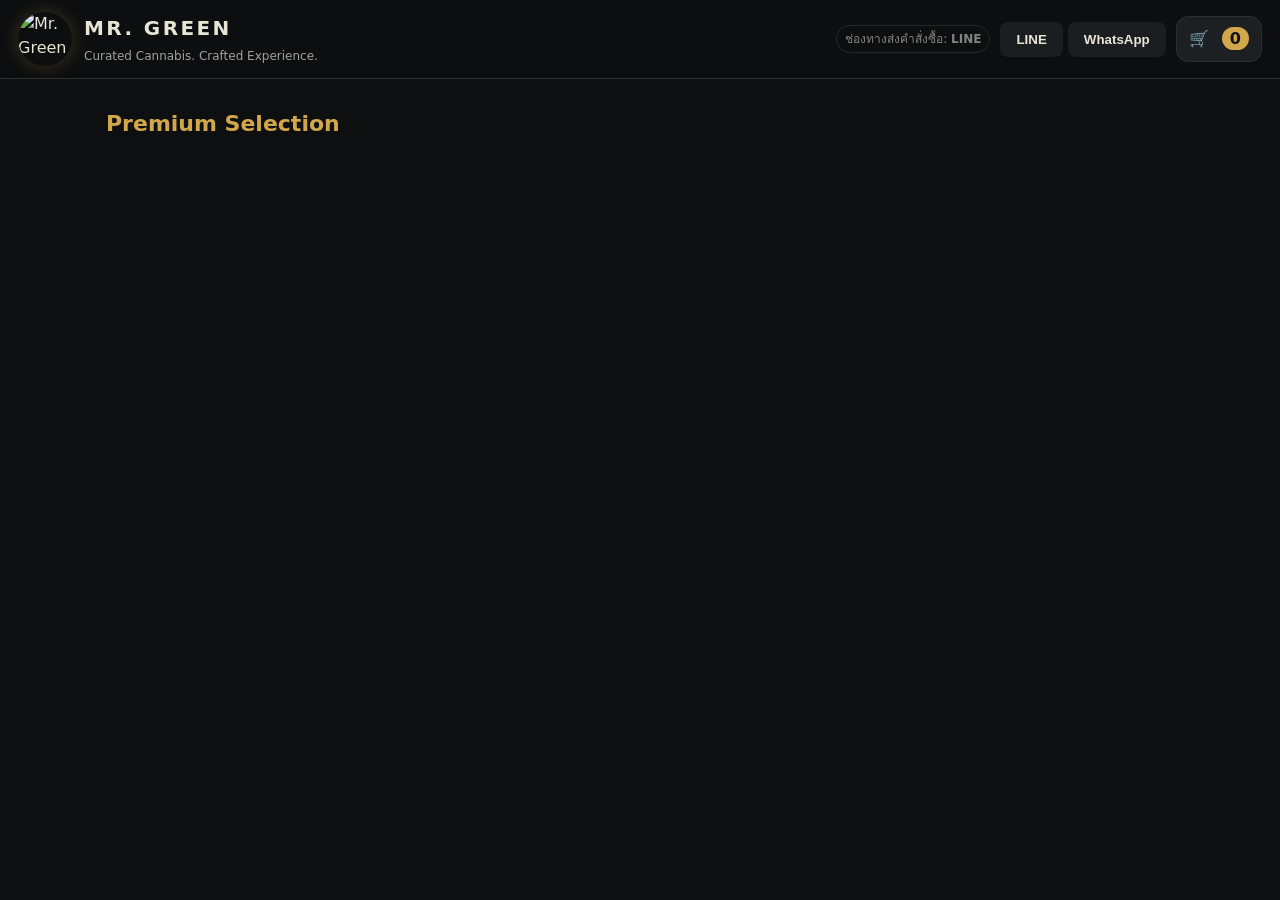
==== index.html @ 4ff122ab "Update index.html" ====
<!doctype html>
<html lang="th">
<head>
  <meta charset="utf-8" />
  <meta name="viewport" content="width=device-width,initial-scale=1" />
  <title>MR. GREEN — Curated Cannabis. Crafted Experience.</title>
  <meta name="theme-color" content="#0e0f10" />
  <link rel="icon" href="assets/logo/logo.png" />
  <link rel="stylesheet" href="style.css" />
</head>
<body>
  <!-- Header -->
  <header class="site-header">
    <div class="brand">
      <img src="assets/logo/logo.png" alt="Mr. Green Logo" class="logo" />
      <div class="brand-text">
        <h1 class="brand-name">MR. GREEN</h1>
        <p class="tagline">Curated Cannabis. Crafted Experience.</p>
      </div>
    </div>

    <div class="header-actions">
      <span id="channelHint" class="hint">ช่องทางส่งคำสั่งซื้อ: <strong id="channelLabel">LINE</strong></span>
      <div class="split">
        <button class="btn" id="chooseLineBtn" aria-label="Send via LINE">LINE</button>
        <button class="btn ghost" id="chooseWhatsAppBtn" aria-label="Send via WhatsApp">WhatsApp</button>
      </div>

      <button id="cartBtn" class="cart-btn" aria-label="Open cart" onclick="toggleCart(true)">
        🛒 <span id="cartCount" class="badge">0</span>
      </button>
    </div>
  </header>

  <!-- Catalog -->
  <main class="container">
    <h2 class="section-title">Premium Selection</h2>
    <div id="productGrid" class="grid"></div>
  </main>

  <!-- Cart Drawer -->
  <aside id="cartDrawer" class="drawer" aria-hidden="true">
    <div class="drawer-head">
      <h3>ตะกร้าสินค้า</h3>
      <button id="closeDrawer" class="icon-btn" aria-label="Close" onclick="toggleCart(false)">✕</button>
    </div>

    <div id="cartItems" class="drawer-body"></div>

    <div class="drawer-foot">
      <div class="total">
        <span>รวมทั้งหมด</span>
        <strong id="cartTotal">฿0</strong>
      </div>
      <div class="split">
        <button class="btn ghost" onclick="clearCart()">ล้างตะกร้า</button>
        <button class="btn primary" id="checkoutBtn" disabled onclick="checkout()">ส่งคำสั่งซื้อ</button>
      </div>
      <p class="note">* ระบบสาธิต — จะส่งรายการไปที่แชทของคุณ (ไม่มีการชำระเงินจริง)</p>
    </div>
  </aside>

  <!-- Lightbox (ดูรูปใหญ่) -->
  <div id="lightbox" class="lightbox" aria-hidden="true">
    <div class="lightbox-backdrop" onclick="closeLightbox()"></div>
    <img id="lightboxImg" alt="Preview" />
    <button class="lightbox-close" onclick="closeLightbox()" aria-label="Close">✕</button>
  </div>

  <!-- Toast -->
  <div id="toast" class="toast" role="status" aria-live="polite"></div>

  <script src="main.js"></script>
</body>
</html>
---- style.css ----
:root{
  --bg:#0e0f10; --card:#151718; --ink:#e8e5d5;
  --muted:#a2a39b; --brand:#d2a64a; --accent:#28a46a;
  --danger:#ff5a5a; --ring:#2b2f33;
}
*{box-sizing:border-box}
html,body{margin:0;background:var(--bg);color:var(--ink);font:16px/1.5 system-ui,Segoe UI,Roboto,Arial}
img{display:block;max-width:100%}

/* Header */
.site-header{
  position:sticky;top:0;z-index:20;
  display:flex;justify-content:space-between;align-items:center;
  padding:12px 18px;border-bottom:1px solid var(--ring);
  background:rgba(14,15,16,.85);backdrop-filter: blur(6px);
}
.brand{display:flex;gap:12px;align-items:center}
.logo{width:54px;height:54px;border-radius:50%;object-fit:cover;box-shadow:0 0 18px rgba(210,166,74,.25)}
.brand-text h1{margin:0;font-size:20px;letter-spacing:.12em}
.tagline{margin:4px 0 0;color:var(--muted);font-size:12px}
.header-actions{display:flex;gap:10px;align-items:center}
.cart-btn{all:unset;cursor:pointer;background:#1d2022;border:1px solid var(--ring);padding:10px 12px;border-radius:12px}
.badge{background:var(--brand);color:#141414;font-weight:700;padding:2px 8px;border-radius:999px;margin-left:8px}
.hint{color:var(--muted);font-size:12px;border:1px solid var(--ring);padding:4px 8px;border-radius:999px}
.btn{cursor:pointer;border:1px solid var(--ring);background:#1b1e20;color:var(--ink);padding:8px 12px;border-radius:10px}

/* Layout */
.container{max-width:1100px;margin:28px auto;padding:0 16px}
.section-title{font-size:22px;margin:0 0 14px;color:var(--brand)}

/* Product Grid */
.grid{display:grid;gap:16px;grid-template-columns:repeat(auto-fit,minmax(240px,1fr))}
.card{background:var(--card);border:1px solid var(--ring);border-radius:16px;overflow:hidden;display:flex;flex-direction:column;box-shadow:0 10px 28px rgba(0,0,0,.25);transition:.2s ease}
.card:hover{transform:translateY(-2px);box-shadow:0 14px 34px rgba(0,0,0,.35)}
.card img{aspect-ratio:4/3;object-fit:cover;cursor:zoom-in}
.card-body{padding:14px;display:grid;gap:10px}
.title{display:flex;justify-content:space-between;gap:10px;align-items:flex-start}
.title h3{margin:0;font-size:16px}
.pill{font-size:12px;padding:3px 8px;border-radius:999px;border:1px solid var(--ring);color:var(--muted)}
.meta{display:flex;gap:8px;color:var(--muted);font-size:13px}
.price-stock{display:flex;justify-content:space-between;align-items:center}
.price{font-weight:800;color:var(--brand)}
.stock{font-size:13px;color:var(--muted)}
.controls{display:flex;gap:8px}
.qty{width:64px;padding:8px;border-radius:10px;border:1px solid var(--ring);background:#121314;color:var(--ink)}
.btn.primary{background:var(--accent);border-color:#1a7c51;color:#07150f;font-weight:800}
.btn:disabled{opacity:.45;cursor:not-allowed}

/* Drawer / Cart */
.drawer{
  position:fixed;inset:0 0 0 auto;width:min(420px,90vw);
  background:#101214;border-left:1px solid var(--ring);
  transform:translateX(100%);transition:.25s ease;display:flex;flex-direction:column;z-index:40
}
.drawer.open{transform:none}
.drawer-head{display:flex;justify-content:space-between;align-items:center;padding:12px 14px;border-bottom:1px solid var(--ring)}
.icon-btn{all:unset;cursor:pointer;font-size:18px;padding:6px 10px;border-radius:8px;background:#1b1f22}
.drawer-body{padding:10px 12px;flex:1;overflow:auto;display:grid;gap:10px}
.cart-row{display:grid;grid-template-columns:64px 1fr auto;gap:10px;align-items:center;border:1px solid var(--ring);border-radius:12px;background:#141618;padding:8px}
.cart-row img{width:64px;height:64px;object-fit:cover;border-radius:10px}
.drawer-foot{border-top:1px solid var(--ring);padding:12px;display:grid;gap:10px}
.total{display:flex;justify-content:space-between;align-items:center}
.primary{padding:12px;border-radius:12px;background:var(--brand);color:#141414;font-weight:800;border:0}
.note{margin:0;color:var(--muted);font-size:12px;text-align:center}

/* Lightbox */
.lightbox{position:fixed;inset:0;display:none;align-items:center;justify-content:center;z-index:60}
.lightbox.show{display:flex}
.lightbox-backdrop{position:absolute;inset:0;background:rgba(0,0,0,.6)}
#lightboxImg{position:relative;max-width:92vw;max-height:88vh;border:1px solid var(--ring);border-radius:12px;box-shadow:0 20px 60px rgba(0,0,0,.55)}
.lightbox-close{position:absolute;top:16px;right:16px;all:unset;cursor:pointer;background:#1b1f22;border:1px solid var(--ring);color:var(--ink);padding:8px 10px;border-radius:10px}

/* Success Modal */
.modal{position:fixed;inset:0;display:none;align-items:center;justify-content:center;background:rgba(0,0,0,.55);z-index:70}
.modal.show{display:flex}
.modal-card{background:#121416;border:1px solid var(--ring);border-radius:16px;padding:20px;max-width:420px;width:92vw;text-align:center}
.modal-card h3{margin:0 0 6px;color:#e8dc9c}
.modal-card p{color:#c2b678;margin:0 0 14px}

/* Toast */
.toast{
  pointer-events:none;position:fixed;left:50%;bottom:22px;transform:translateX(-50%) translateY(20px);
  background:#111;border:1px solid var(--ring);color:var(--ink);padding:10px 14px;border-radius:10px;
  opacity:0;transition:.25s ease;z-index:80
}
.toast.show{opacity:1;transform:translateX(-50%) translateY(0)}

/* Small screens */
@media (max-width:480px){
  .brand-text h1{font-size:18px}
  .section-title{font-size:20px}
}
.checkout-actions { margin-top: 16px; display: flex; gap: 12px; align-items: center; flex-wrap: wrap; }
.btn { padding: 10px 16px; border-radius: 8px; border: 0; cursor: pointer; font-weight: 600; }
.btn.wa { background:#25D366; color:#0b3a24; }
.btn.line{ background:#06C755; color:#063a1c; }
.btn:hover{ filter: brightness(0.95); }
.hint { font-size: 12px; opacity:.8; }
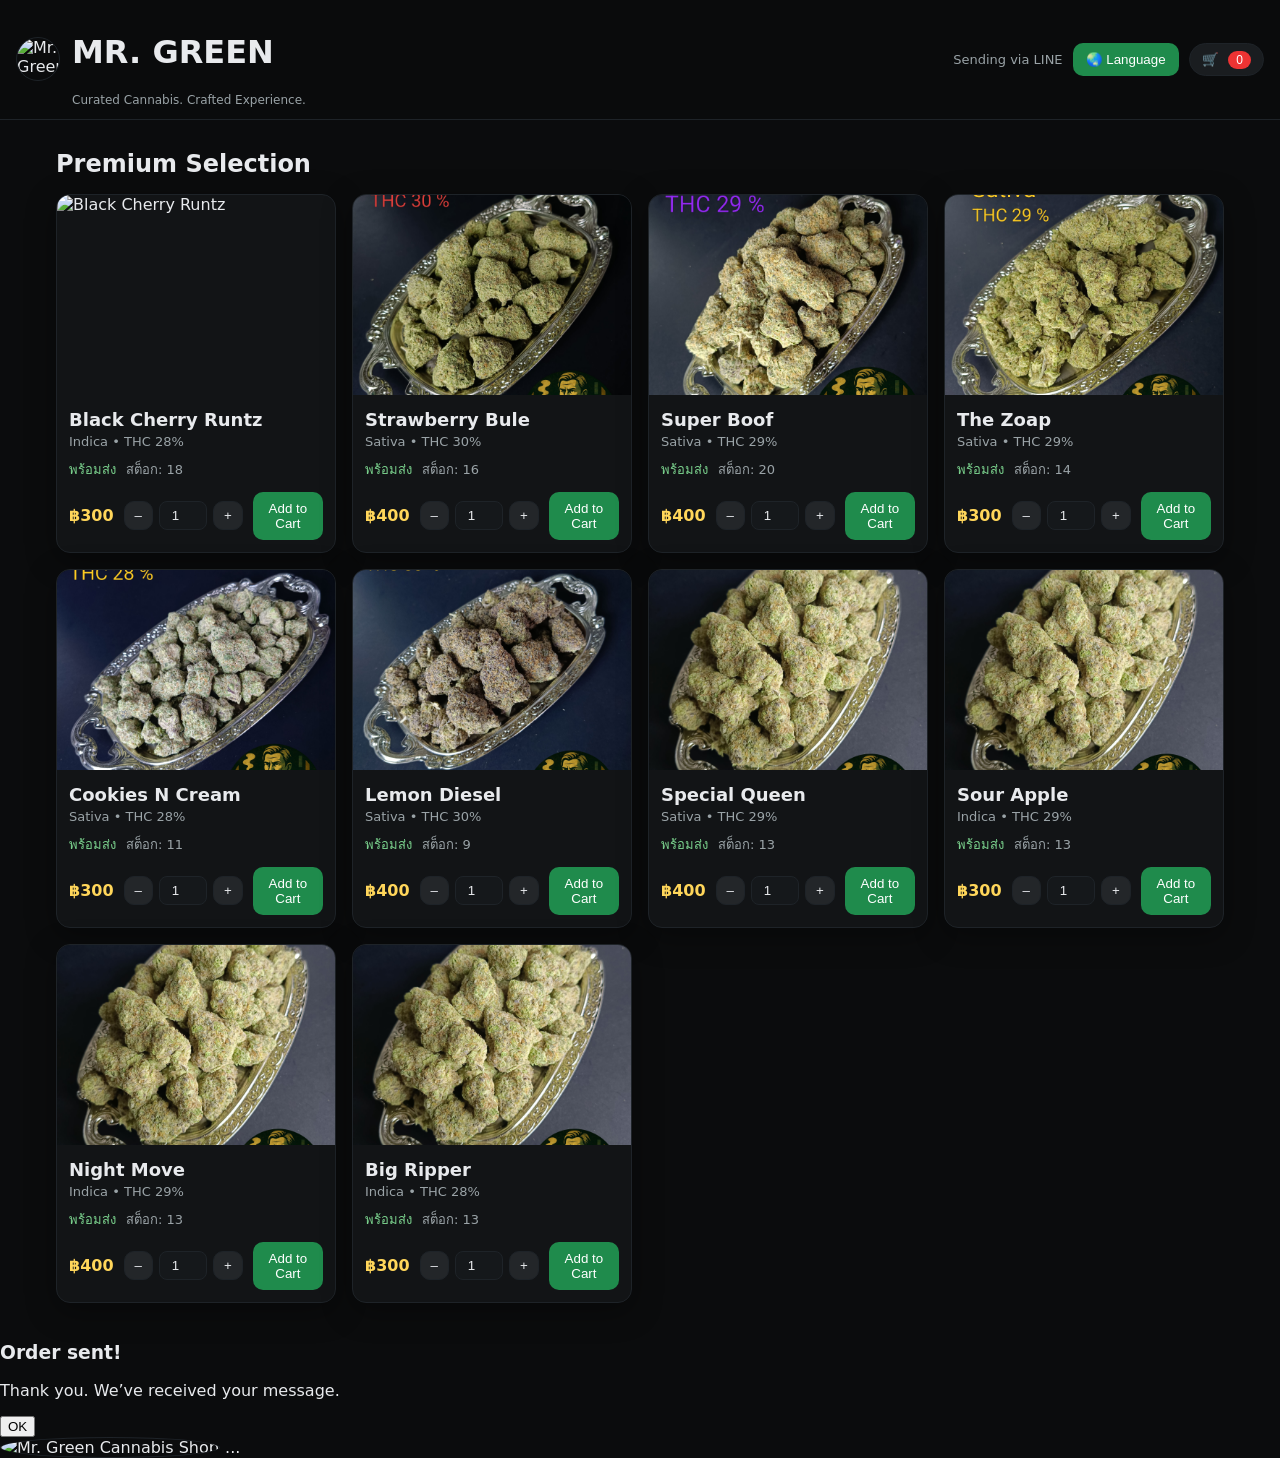
==== commit 4b30f00a: "Update index.html" ====
--- a/index.html
+++ b/index.html
@@ -1,32 +1,27 @@
 <!doctype html>
-<html lang="th">
+<html lang="en">
 <head>
   <meta charset="utf-8" />
-  <meta name="viewport" content="width=device-width,initial-scale=1" />
+  <meta name="viewport" content="width=device-width, initial-scale=1" />
   <title>MR. GREEN — Curated Cannabis. Crafted Experience.</title>
   <meta name="theme-color" content="#0e0f10" />
-  <link rel="icon" href="assets/logo/logo.png" />
   <link rel="stylesheet" href="style.css" />
 </head>
 <body>
   <!-- Header -->
   <header class="site-header">
     <div class="brand">
-      <img src="assets/logo/logo.png" alt="Mr. Green Logo" class="logo" />
+      <img src="assets/logo.png" alt="Mr. Green Logo" class="logo" />
       <div class="brand-text">
-        <h1 class="brand-name">MR. GREEN</h1>
+        <h1>MR. GREEN</h1>
         <p class="tagline">Curated Cannabis. Crafted Experience.</p>
       </div>
     </div>
 
     <div class="header-actions">
-      <span id="channelHint" class="hint">ช่องทางส่งคำสั่งซื้อ: <strong id="channelLabel">LINE</strong></span>
-      <div class="split">
-        <button class="btn" id="chooseLineBtn" aria-label="Send via LINE">LINE</button>
-        <button class="btn ghost" id="chooseWhatsAppBtn" aria-label="Send via WhatsApp">WhatsApp</button>
-      </div>
-
-      <button id="cartBtn" class="cart-btn" aria-label="Open cart" onclick="toggleCart(true)">
+      <span id="channelHint" class="hint">Sending via LINE</span>
+      <button class="btn" id="langBtn" onclick="toggleLang()">🌏 Language</button>
+      <button id="cartBtn" class="cart-btn" aria-label="Open cart">
         🛒 <span id="cartCount" class="badge">0</span>
       </button>
     </div>
@@ -41,30 +36,34 @@
   <!-- Cart Drawer -->
   <aside id="cartDrawer" class="drawer" aria-hidden="true">
     <div class="drawer-head">
-      <h3>ตะกร้าสินค้า</h3>
-      <button id="closeDrawer" class="icon-btn" aria-label="Close" onclick="toggleCart(false)">✕</button>
+      <h3>Cart</h3>
+      <button id="closeDrawer" class="icon-btn" aria-label="Close">✕</button>
     </div>
-
     <div id="cartItems" class="drawer-body"></div>
-
     <div class="drawer-foot">
       <div class="total">
-        <span>รวมทั้งหมด</span>
+        <span>Total</span>
         <strong id="cartTotal">฿0</strong>
       </div>
-      <div class="split">
-        <button class="btn ghost" onclick="clearCart()">ล้างตะกร้า</button>
-        <button class="btn primary" id="checkoutBtn" disabled onclick="checkout()">ส่งคำสั่งซื้อ</button>
-      </div>
-      <p class="note">* ระบบสาธิต — จะส่งรายการไปที่แชทของคุณ (ไม่มีการชำระเงินจริง)</p>
+      <button class="primary" id="checkoutBtn" disabled>Checkout (Demo)</button>
+      <p class="note">* Demo only — no real payment is processed.</p>
     </div>
   </aside>
 
-  <!-- Lightbox (ดูรูปใหญ่) -->
+  <!-- Lightbox (image zoom) -->
   <div id="lightbox" class="lightbox" aria-hidden="true">
     <div class="lightbox-backdrop" onclick="closeLightbox()"></div>
     <img id="lightboxImg" alt="Preview" />
     <button class="lightbox-close" onclick="closeLightbox()" aria-label="Close">✕</button>
+  </div>
+
+  <!-- Success Modal -->
+  <div id="successModal" class="modal" aria-hidden="true">
+    <div class="modal-card">
+      <h3 id="successTitle">Order sent!</h3>
+      <p id="successBody">Thank you. We’ve received your message.</p>
+      <button class="primary" onclick="closeSuccess()">OK</button>
+    </div>
   </div>
 
   <!-- Toast -->
@@ -73,3 +72,12 @@
   <script src="main.js"></script>
 </body>
 </html>
+<link rel="icon" href="assets/logo/favicon.png">
+<header class="topbar">
+  <img src="assets/logo/logo.png" alt="Mr. Green Cannabis Shop" class="logo">
+  ...
+</header>
+
+<main id="catalog" class="grid"></main>
+
+<script src="main.js"></script>
--- a/style.css
+++ b/style.css
@@ -1,98 +1,115 @@
 :root{
-  --bg:#0e0f10; --card:#151718; --ink:#e8e5d5;
-  --muted:#a2a39b; --brand:#d2a64a; --accent:#28a46a;
-  --danger:#ff5a5a; --ring:#2b2f33;
+  --bg:#0b0c0d;
+  --panel:#121416;
+  --line:#1e2328;
+  --text:#e8eaed;
+  --muted:#9aa3a7;
+  --brand:#1f8b4c;
+  --brand-ghost:#28353a;
+  --accent:#ffd65a;
+  --danger:#e05656;
+  --radius:14px;
+  --shadow:0 8px 30px rgba(0,0,0,.35);
 }
+
 *{box-sizing:border-box}
-html,body{margin:0;background:var(--bg);color:var(--ink);font:16px/1.5 system-ui,Segoe UI,Roboto,Arial}
-img{display:block;max-width:100%}
+html,body{height:100%}
+body{
+  margin:0;
+  font-family:system-ui,-apple-system,Segoe UI,Roboto,Inter,Arial,sans-serif;
+  color:var(--text);
+  background:var(--bg);
+}
 
 /* Header */
 .site-header{
-  position:sticky;top:0;z-index:20;
-  display:flex;justify-content:space-between;align-items:center;
-  padding:12px 18px;border-bottom:1px solid var(--ring);
-  background:rgba(14,15,16,.85);backdrop-filter: blur(6px);
+  position:sticky; top:0; z-index:20;
+  display:flex; align-items:center; justify-content:space-between;
+  gap:16px; padding:12px 16px;
+  background:rgba(11,12,13,.8); backdrop-filter:saturate(140%) blur(8px);
+  border-bottom:1px solid var(--line);
 }
-.brand{display:flex;gap:12px;align-items:center}
-.logo{width:54px;height:54px;border-radius:50%;object-fit:cover;box-shadow:0 0 18px rgba(210,166,74,.25)}
-.brand-text h1{margin:0;font-size:20px;letter-spacing:.12em}
-.tagline{margin:4px 0 0;color:var(--muted);font-size:12px}
-.header-actions{display:flex;gap:10px;align-items:center}
-.cart-btn{all:unset;cursor:pointer;background:#1d2022;border:1px solid var(--ring);padding:10px 12px;border-radius:12px}
-.badge{background:var(--brand);color:#141414;font-weight:700;padding:2px 8px;border-radius:999px;margin-left:8px}
-.hint{color:var(--muted);font-size:12px;border:1px solid var(--ring);padding:4px 8px;border-radius:999px}
-.btn{cursor:pointer;border:1px solid var(--ring);background:#1b1e20;color:var(--ink);padding:8px 12px;border-radius:10px}
+.brand{display:flex; gap:12px; align-items:center}
+.logo{width:44px;height:44px;border-radius:50%;object-fit:cover;border:1px solid var(--line)}
+.brand-name{margin:0; font-size:20px; letter-spacing:.08em}
+.tagline{margin:2px 0 0; color:var(--muted); font-size:12px}
+.header-actions{display:flex; align-items:center; gap:10px; flex-wrap:wrap}
+.split{display:flex; gap:8px; align-items:center}
+.hint{color:var(--muted); font-size:13px}
+
+/* Buttons */
+.btn{
+  background:var(--brand); color:#fff; border:1px solid transparent;
+  padding:8px 12px; border-radius:10px; cursor:pointer; transition:.2s;
+}
+.btn:hover{filter:brightness(1.05)}
+.btn.ghost{background:var(--brand-ghost); border-color:#2b3a40}
+.btn.primary{background:linear-gradient(180deg,#2ea664,#1f8b4c)}
+.icon-btn{background:#232629; border:1px solid var(--line); color:var(--text); padding:6px 10px; border-radius:10px; cursor:pointer}
+.cart-btn{background:#1a1d20; border:1px solid var(--line); color:var(--text); padding:8px 12px; border-radius:999px; cursor:pointer}
+.badge{background:#e33; color:#fff; padding:2px 8px; border-radius:999px; margin-left:6px; font-size:12px}
 
 /* Layout */
-.container{max-width:1100px;margin:28px auto;padding:0 16px}
-.section-title{font-size:22px;margin:0 0 14px;color:var(--brand)}
+.container{max-width:1200px; margin:0 auto; padding:20px 16px}
+.section-title{margin:10px 0 16px}
+.grid{
+  display:grid; gap:16px;
+  grid-template-columns:repeat(auto-fill,minmax(240px,1fr));
+}
 
-/* Product Grid */
-.grid{display:grid;gap:16px;grid-template-columns:repeat(auto-fit,minmax(240px,1fr))}
-.card{background:var(--card);border:1px solid var(--ring);border-radius:16px;overflow:hidden;display:flex;flex-direction:column;box-shadow:0 10px 28px rgba(0,0,0,.25);transition:.2s ease}
-.card:hover{transform:translateY(-2px);box-shadow:0 14px 34px rgba(0,0,0,.35)}
-.card img{aspect-ratio:4/3;object-fit:cover;cursor:zoom-in}
-.card-body{padding:14px;display:grid;gap:10px}
-.title{display:flex;justify-content:space-between;gap:10px;align-items:flex-start}
-.title h3{margin:0;font-size:16px}
-.pill{font-size:12px;padding:3px 8px;border-radius:999px;border:1px solid var(--ring);color:var(--muted)}
-.meta{display:flex;gap:8px;color:var(--muted);font-size:13px}
-.price-stock{display:flex;justify-content:space-between;align-items:center}
-.price{font-weight:800;color:var(--brand)}
-.stock{font-size:13px;color:var(--muted)}
-.controls{display:flex;gap:8px}
-.qty{width:64px;padding:8px;border-radius:10px;border:1px solid var(--ring);background:#121314;color:var(--ink)}
-.btn.primary{background:var(--accent);border-color:#1a7c51;color:#07150f;font-weight:800}
-.btn:disabled{opacity:.45;cursor:not-allowed}
+/* Card */
+.card{background:var(--panel); border:1px solid var(--line); border-radius:var(--radius); overflow:hidden; box-shadow:var(--shadow)}
+.card-img{width:100%; height:200px; object-fit:cover; display:block; cursor:zoom-in}
+.card-body{padding:12px}
+.card-title{margin:2px 0 4px; font-size:18px}
+.card-meta{margin:0 0 10px; font-size:13px; color:var(--muted)}
+.info{display:flex; gap:10px; color:var(--muted); font-size:13px}
+.badge-ok{color:#7bd38e}
+.badge-low{color:#ffd65a}
+.badge-out{color:var(--danger)}
 
-/* Drawer / Cart */
+.card-buy{display:flex; justify-content:space-between; align-items:center; gap:10px; margin-top:12px}
+.price{font-weight:800; color:var(--accent)}
+.qty{display:flex; align-items:center; gap:6px}
+.qty input{width:48px; text-align:center; padding:6px 8px; border-radius:8px; border:1px solid var(--line); background:#15181b; color:var(--text)}
+
+/* Drawer (Cart) */
 .drawer{
-  position:fixed;inset:0 0 0 auto;width:min(420px,90vw);
-  background:#101214;border-left:1px solid var(--ring);
-  transform:translateX(100%);transition:.25s ease;display:flex;flex-direction:column;z-index:40
+  position:fixed; inset:0 0 0 auto; width:380px; max-width:100%;
+  background:var(--panel); border-left:1px solid var(--line);
+  transform:translateX(105%); transition:.25s ease; z-index:50;
+  display:flex; flex-direction:column;
 }
-.drawer.open{transform:none}
-.drawer-head{display:flex;justify-content:space-between;align-items:center;padding:12px 14px;border-bottom:1px solid var(--ring)}
-.icon-btn{all:unset;cursor:pointer;font-size:18px;padding:6px 10px;border-radius:8px;background:#1b1f22}
-.drawer-body{padding:10px 12px;flex:1;overflow:auto;display:grid;gap:10px}
-.cart-row{display:grid;grid-template-columns:64px 1fr auto;gap:10px;align-items:center;border:1px solid var(--ring);border-radius:12px;background:#141618;padding:8px}
+.drawer[aria-hidden="false"]{transform:translateX(0)}
+.drawer-head{display:flex; align-items:center; justify-content:space-between; padding:14px; border-bottom:1px solid var(--line)}
+.drawer-body{padding:12px; overflow:auto; flex:1; display:flex; flex-direction:column; gap:12px}
+.cart-row{display:flex; gap:10px; align-items:center; border:1px solid var(--line); border-radius:12px; padding:10px}
 .cart-row img{width:64px;height:64px;object-fit:cover;border-radius:10px}
-.drawer-foot{border-top:1px solid var(--ring);padding:12px;display:grid;gap:10px}
-.total{display:flex;justify-content:space-between;align-items:center}
-.primary{padding:12px;border-radius:12px;background:var(--brand);color:#141414;font-weight:800;border:0}
-.note{margin:0;color:var(--muted);font-size:12px;text-align:center}
+.cart-row h4{margin:0; font-size:15px}
+.cart-row .meta{color:var(--muted); font-size:12px}
+.cart-row .grow{flex:1}
+.drawer-foot{border-top:1px solid var(--line); padding:12px; display:flex; flex-direction:column; gap:10px}
+.total{display:flex; justify-content:space-between; align-items:center}
+.note{margin:8px 0 0; color:var(--muted); font-size:12px}
 
 /* Lightbox */
-.lightbox{position:fixed;inset:0;display:none;align-items:center;justify-content:center;z-index:60}
-.lightbox.show{display:flex}
-.lightbox-backdrop{position:absolute;inset:0;background:rgba(0,0,0,.6)}
-#lightboxImg{position:relative;max-width:92vw;max-height:88vh;border:1px solid var(--ring);border-radius:12px;box-shadow:0 20px 60px rgba(0,0,0,.55)}
-.lightbox-close{position:absolute;top:16px;right:16px;all:unset;cursor:pointer;background:#1b1f22;border:1px solid var(--ring);color:var(--ink);padding:8px 10px;border-radius:10px}
-
-/* Success Modal */
-.modal{position:fixed;inset:0;display:none;align-items:center;justify-content:center;background:rgba(0,0,0,.55);z-index:70}
-.modal.show{display:flex}
-.modal-card{background:#121416;border:1px solid var(--ring);border-radius:16px;padding:20px;max-width:420px;width:92vw;text-align:center}
-.modal-card h3{margin:0 0 6px;color:#e8dc9c}
-.modal-card p{color:#c2b678;margin:0 0 14px}
+.lightbox{position:fixed; inset:0; display:none; z-index:60}
+.lightbox[aria-hidden="false"]{display:block}
+.lightbox-backdrop{position:absolute; inset:0; background:rgba(0,0,0,.6); backdrop-filter:blur(2px)}
+.lightbox img{position:absolute; max-width:min(92vw,1200px); max-height:86vh; inset:0; margin:auto; border-radius:14px; border:1px solid var(--line); box-shadow:var(--shadow)}
+.lightbox-close{position:absolute; top:12px; right:12px; background:#232629; border:1px solid var(--line); color:var(--text); border-radius:10px; padding:8px 10px; cursor:pointer}
 
 /* Toast */
 .toast{
-  pointer-events:none;position:fixed;left:50%;bottom:22px;transform:translateX(-50%) translateY(20px);
-  background:#111;border:1px solid var(--ring);color:var(--ink);padding:10px 14px;border-radius:10px;
-  opacity:0;transition:.25s ease;z-index:80
+  position:fixed; left:50%; bottom:22px; transform:translateX(-50%);
+  background:#222b23; color:#dff7e1; border:1px solid #1d3b25;
+  padding:10px 14px; border-radius:999px; box-shadow:var(--shadow);
+  display:none; z-index:70; font-size:14px;
 }
-.toast.show{opacity:1;transform:translateX(-50%) translateY(0)}
+.toast.show{display:block}
 
-/* Small screens */
-@media (max-width:480px){
-  .brand-text h1{font-size:18px}
-  .section-title{font-size:20px}
+/* Small */
+@media (max-width:520px){
+  .qty input{width:42px}
+  .drawer{width:100%}
 }
-.checkout-actions { margin-top: 16px; display: flex; gap: 12px; align-items: center; flex-wrap: wrap; }
-.btn { padding: 10px 16px; border-radius: 8px; border: 0; cursor: pointer; font-weight: 600; }
-.btn.wa { background:#25D366; color:#0b3a24; }
-.btn.line{ background:#06C755; color:#063a1c; }
-.btn:hover{ filter: brightness(0.95); }
-.hint { font-size: 12px; opacity:.8; }
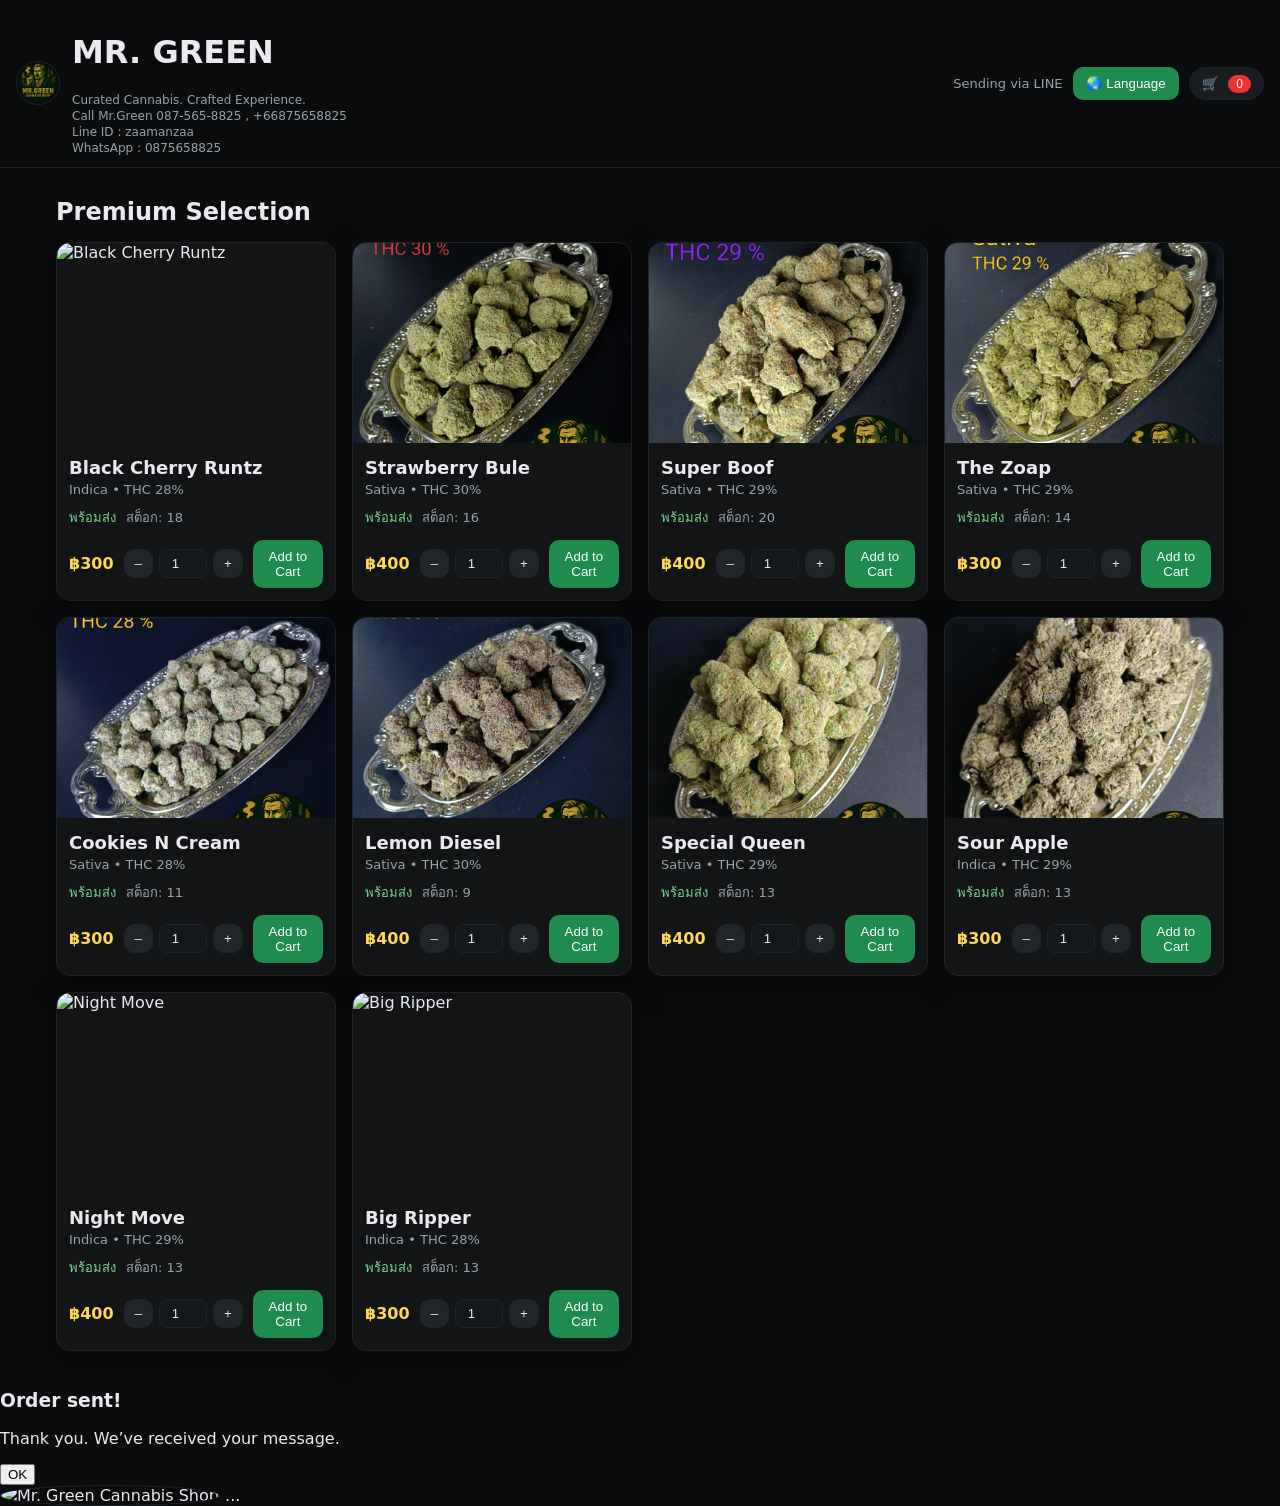
==== commit 72db99fc: "Update index.html" ====
--- a/index.html
+++ b/index.html
@@ -3,7 +3,7 @@
 <head>
   <meta charset="utf-8" />
   <meta name="viewport" content="width=device-width, initial-scale=1" />
-  <title>MR. GREEN — Curated Cannabis. Crafted Experience.</title>
+  <title>Mr.Green Cannabis Shop — Curated Cannabis. Crafted Experience.</title>
   <meta name="theme-color" content="#0e0f10" />
   <link rel="stylesheet" href="style.css" />
 </head>
@@ -15,6 +15,9 @@
       <div class="brand-text">
         <h1>MR. GREEN</h1>
         <p class="tagline">Curated Cannabis. Crafted Experience.</p>
+        <p class="tagline">Call Mr.Green 087-565-8825 , +66875658825 </p>
+        <p class="tagline">Line ID : zaamanzaa </p>
+        <p class="tagline">WhatsApp : 0875658825 </p>
       </div>
     </div>
 
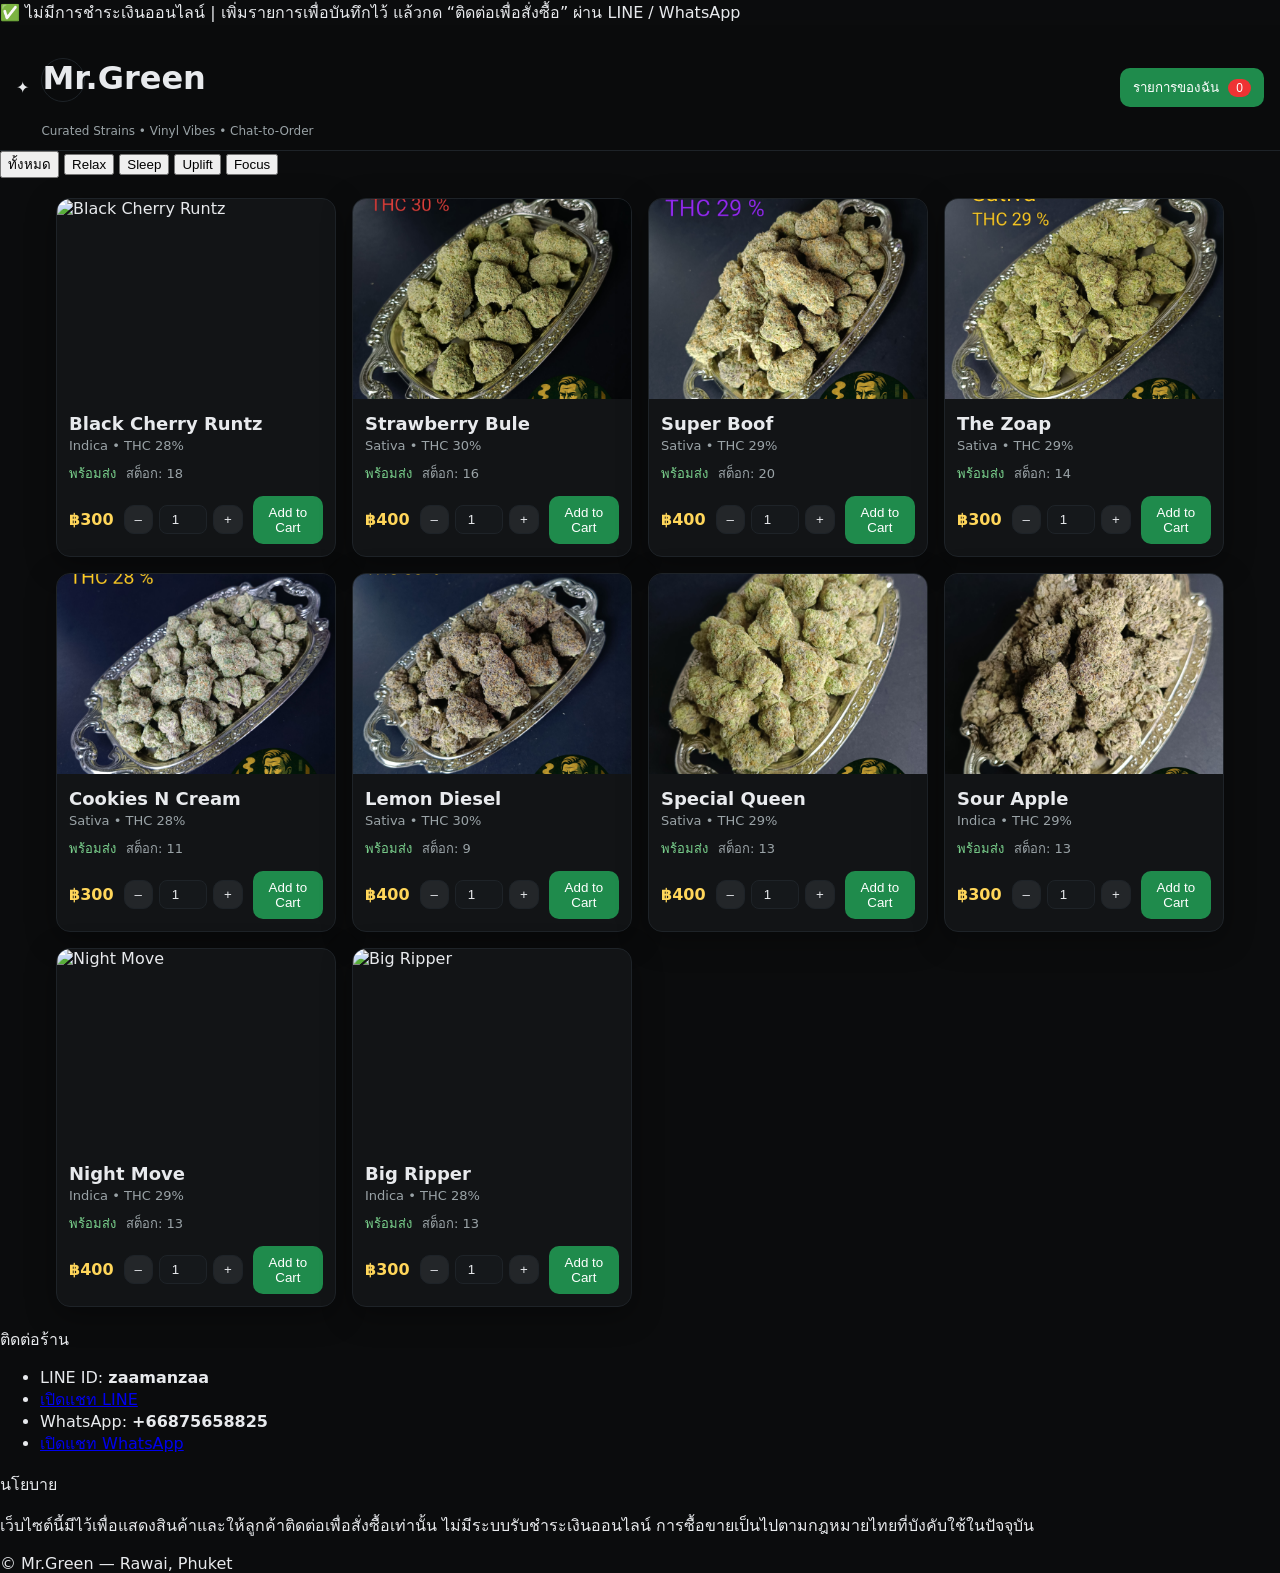
==== commit 411aa9f1: "Update index.html" ====
--- a/index.html
+++ b/index.html
@@ -1,86 +1,110 @@
 <!doctype html>
-<html lang="en">
+<html lang="th">
 <head>
   <meta charset="utf-8" />
   <meta name="viewport" content="width=device-width, initial-scale=1" />
-  <title>Mr.Green Cannabis Shop — Curated Cannabis. Crafted Experience.</title>
-  <meta name="theme-color" content="#0e0f10" />
+  <title>Mr.Green — Browse & Chat Order</title>
+  <link rel="preconnect" href="https://fonts.googleapis.com">
+  <link href="https://fonts.googleapis.com/css2?family=Poppins:wght@300;400;600;700&family=Shrikhand&display=swap" rel="stylesheet">
   <link rel="stylesheet" href="style.css" />
+  <meta name="description" content="หน้ารวมสินค้าแบบไม่มีระบบจ่ายเงิน เพิ่มรายการแล้วทักแชทเพื่อสั่งซื้อได้ทันที (LINE / WhatsApp)">
 </head>
 <body>
-  <!-- Header -->
+  <!-- Legal/Compliance Bar -->
+  <div class="legal-bar">
+    ✅ ไม่มีการชำระเงินออนไลน์ | เพิ่มรายการเพื่อบันทึกไว้ แล้วกด “ติดต่อเพื่อสั่งซื้อ” ผ่าน LINE / WhatsApp
+  </div>
+
+  <!-- Header / Hero -->
   <header class="site-header">
     <div class="brand">
-      <img src="assets/logo.png" alt="Mr. Green Logo" class="logo" />
+      <div class="brand-mark" aria-hidden="true">✦</div>
       <div class="brand-text">
-        <h1>MR. GREEN</h1>
-        <p class="tagline">Curated Cannabis. Crafted Experience.</p>
-        <p class="tagline">Call Mr.Green 087-565-8825 , +66875658825 </p>
-        <p class="tagline">Line ID : zaamanzaa </p>
-        <p class="tagline">WhatsApp : 0875658825 </p>
+        <h1 class="logo">Mr.Green</h1>
+        <p class="tagline">Curated Strains • Vinyl Vibes • Chat-to-Order</p>
       </div>
     </div>
 
     <div class="header-actions">
-      <span id="channelHint" class="hint">Sending via LINE</span>
-      <button class="btn" id="langBtn" onclick="toggleLang()">🌏 Language</button>
-      <button id="cartBtn" class="cart-btn" aria-label="Open cart">
-        🛒 <span id="cartCount" class="badge">0</span>
+      <button id="openCartBtn" class="btn btn-ghost">
+        รายการของฉัน <span id="cartCount" class="badge">0</span>
       </button>
     </div>
   </header>
 
-  <!-- Catalog -->
+  <!-- Subnav / Filters (optional—UI only) -->
+  <section class="subnav">
+    <div class="filters">
+      <button class="chip is-active" data-filter="all">ทั้งหมด</button>
+      <button class="chip" data-filter="relax">Relax</button>
+      <button class="chip" data-filter="sleep">Sleep</button>
+      <button class="chip" data-filter="uplift">Uplift</button>
+      <button class="chip" data-filter="focus">Focus</button>
+    </div>
+  </section>
+
+  <!-- Product Grid -->
   <main class="container">
-    <h2 class="section-title">Premium Selection</h2>
     <div id="productGrid" class="grid"></div>
   </main>
 
+  <!-- Footer -->
+  <footer class="site-footer">
+    <div class="footer-inner">
+      <div>
+        <div class="footer-title">ติดต่อร้าน</div>
+        <ul class="contact-list">
+          <li>LINE ID: <strong>zaamanzaa</strong></li>
+          <li><a class="link" href="https://line.me/ti/p/kcBcS1-8Dp" target="_blank" rel="noopener">เปิดแชท LINE</a></li>
+          <li>WhatsApp: <strong>+66875658825</strong></li>
+          <li><a class="link" href="https://wa.me/66875658825" target="_blank" rel="noopener">เปิดแชท WhatsApp</a></li>
+        </ul>
+      </div>
+      <div>
+        <div class="footer-title">นโยบาย</div>
+        <p class="muted">
+          เว็บไซต์นี้มีไว้เพื่อแสดงสินค้าและให้ลูกค้าติดต่อเพื่อสั่งซื้อเท่านั้น ไม่มีระบบรับชำระเงินออนไลน์
+          การซื้อขายเป็นไปตามกฎหมายไทยที่บังคับใช้ในปัจจุบัน
+        </p>
+      </div>
+    </div>
+    <div class="copyright">© <span id="year"></span> Mr.Green — Rawai, Phuket</div>
+  </footer>
+
   <!-- Cart Drawer -->
-  <aside id="cartDrawer" class="drawer" aria-hidden="true">
-    <div class="drawer-head">
-      <h3>Cart</h3>
-      <button id="closeDrawer" class="icon-btn" aria-label="Close">✕</button>
+  <aside id="cartDrawer" class="drawer">
+    <div class="drawer-panel">
+      <div class="drawer-header">
+        <h2>รายการของฉัน</h2>
+        <button id="closeCartBtn" class="icon-btn" aria-label="ปิด">✕</button>
+      </div>
+
+      <div id="cartItems" class="drawer-body"></div>
+
+      <div class="drawer-footer">
+        <div class="summary">
+          <div>จำนวนรายการทั้งหมด: <strong id="totalItems">0</strong></div>
+          <!-- ไม่มียอดชำระ / ไม่แสดงราคา -->
+        </div>
+
+        <div class="contact-actions">
+          <button id="waBtn" class="btn btn-primary">ติดต่อเพื่อสั่งซื้อ (WhatsApp)</button>
+          <button id="lineBtn" class="btn btn-line">ติดต่อเพื่อสั่งซื้อ (LINE)</button>
+          <div id="copyHint" class="copy-hint">* ระบบจะคัดลอกข้อความรายการให้โดยอัตโนมัติสำหรับ LINE</div>
+        </div>
+      </div>
     </div>
-    <div id="cartItems" class="drawer-body"></div>
-    <div class="drawer-foot">
-      <div class="total">
-        <span>Total</span>
-        <strong id="cartTotal">฿0</strong>
-      </div>
-      <button class="primary" id="checkoutBtn" disabled>Checkout (Demo)</button>
-      <p class="note">* Demo only — no real payment is processed.</p>
-    </div>
+    <div class="drawer-backdrop" id="drawerBackdrop"></div>
   </aside>
 
-  <!-- Lightbox (image zoom) -->
-  <div id="lightbox" class="lightbox" aria-hidden="true">
-    <div class="lightbox-backdrop" onclick="closeLightbox()"></div>
-    <img id="lightboxImg" alt="Preview" />
-    <button class="lightbox-close" onclick="closeLightbox()" aria-label="Close">✕</button>
-  </div>
-
-  <!-- Success Modal -->
-  <div id="successModal" class="modal" aria-hidden="true">
-    <div class="modal-card">
-      <h3 id="successTitle">Order sent!</h3>
-      <p id="successBody">Thank you. We’ve received your message.</p>
-      <button class="primary" onclick="closeSuccess()">OK</button>
-    </div>
-  </div>
-
-  <!-- Toast -->
-  <div id="toast" class="toast" role="status" aria-live="polite"></div>
-
+  <script>
+    window.APP_CONTACT = {
+      lineId: 'zaamanzaa',
+      lineLink: 'https://line.me/ti/p/kcBcS1-8Dp',
+      waPhone: '+66875658825',
+      waLink: 'https://wa.me/66875658825'
+    };
+  </script>
   <script src="main.js"></script>
 </body>
 </html>
-<link rel="icon" href="assets/logo/favicon.png">
-<header class="topbar">
-  <img src="assets/logo/logo.png" alt="Mr. Green Cannabis Shop" class="logo">
-  ...
-</header>
-
-<main id="catalog" class="grid"></main>
-
-<script src="main.js"></script>
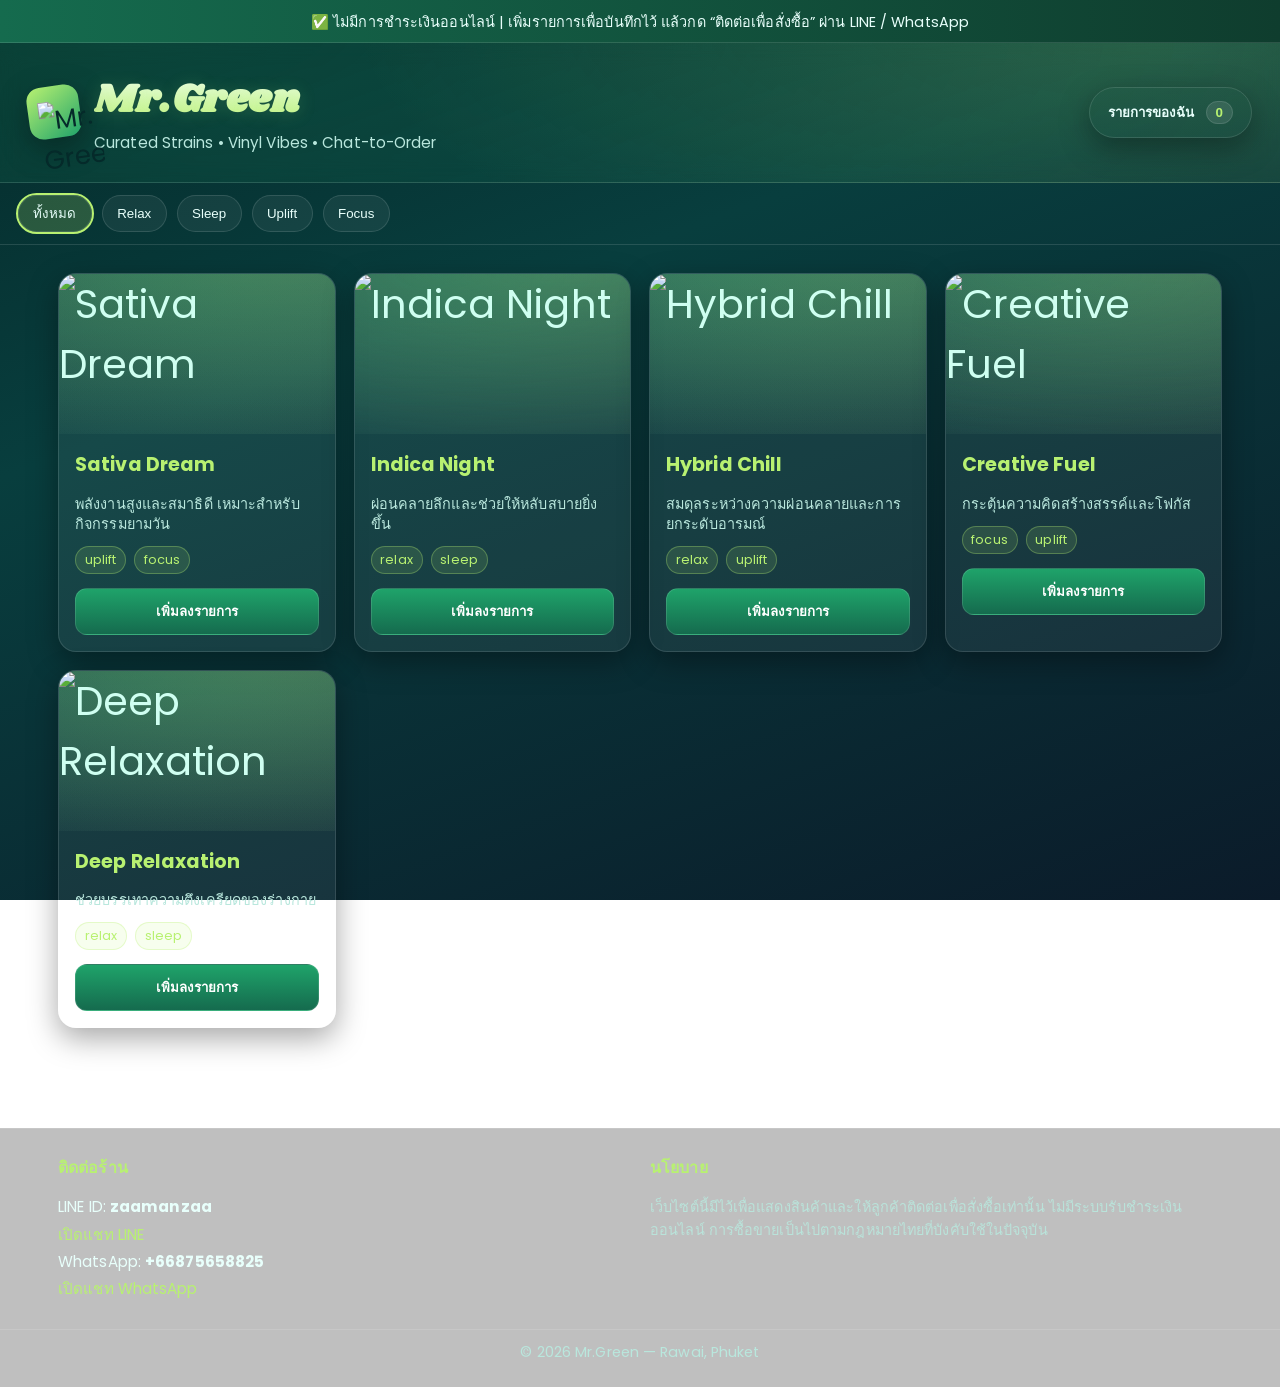
==== commit fba75c42: "Update index.html" ====
--- a/index.html
+++ b/index.html
@@ -1,110 +1,550 @@
-<!doctype html>
+<!DOCTYPE html>
 <html lang="th">
 <head>
-  <meta charset="utf-8" />
-  <meta name="viewport" content="width=device-width, initial-scale=1" />
-  <title>Mr.Green — Browse & Chat Order</title>
-  <link rel="preconnect" href="https://fonts.googleapis.com">
-  <link href="https://fonts.googleapis.com/css2?family=Poppins:wght@300;400;600;700&family=Shrikhand&display=swap" rel="stylesheet">
-  <link rel="stylesheet" href="style.css" />
-  <meta name="description" content="หน้ารวมสินค้าแบบไม่มีระบบจ่ายเงิน เพิ่มรายการแล้วทักแชทเพื่อสั่งซื้อได้ทันที (LINE / WhatsApp)">
+    <meta charset="utf-8" />
+    <meta name="viewport" content="width=device-width, initial-scale=1" />
+    <title>Mr.Green — Browse & Chat Order</title>
+    <!-- Fonts for the design -->
+    <link rel="preconnect" href="https://fonts.googleapis.com">
+    <link href="https://fonts.googleapis.com/css2?family=Poppins:wght@300;400;600;700&family=Shrikhand&display=swap" rel="stylesheet">
+    <meta name="description" content="หน้ารวมสินค้าแบบไม่มีระบบจ่ายเงิน เพิ่มรายการแล้วทักแชทเพื่อสั่งซื้อได้ทันที (LINE / WhatsApp)">
+    <style>
+        :root{
+            /* Premium artistic palette (Green/Dark Theme for Mr.Green) */
+            --green-900:#0f3d2e;
+            --green-700:#156b4e;
+            --green-500:#1fa36a;
+            --sea-600:#137a7f; 
+            --teal-500:#1fb3b3; 
+            --lime-300:#b8f171; 
+            --ink:#0d1321;
+            --ink-2:#0b1b2a;
+            --surface:#052a2a;
+            --bg: linear-gradient(160deg, #052a2a 0%, #083e3e 35%, #0b1b2a 100%);
+            --card: rgba(255,255,255,0.06);
+            --card-2: rgba(255,255,255,0.1);
+            --stroke: rgba(255,255,255,0.12);
+            --text:#e8fffb;
+            --muted:#b9e7dd;
+            --accent: var(--green-500); /* ใช้สีเขียวหลัก */
+            --accent-light: var(--lime-300);
+            --shadow: 0 10px 30px rgba(0,0,0,.35);
+            --radius: 18px;
+        }
+
+        *{box-sizing:border-box}
+        html,body{height:100%}
+        body{
+            margin:0;
+            color:var(--text);
+            background:var(--bg) fixed;
+            font-family:'Poppins',system-ui,-apple-system,Segoe UI,Roboto,Arial,sans-serif;
+            letter-spacing:.1px;
+        }
+
+        /* Legal Bar */
+        .legal-bar{
+            padding:.6rem 1rem;
+            text-align:center;
+            background: linear-gradient(90deg, var(--green-700), var(--green-900));
+            border-bottom:1px solid var(--stroke);
+            font-size:.9rem;
+        }
+
+        /* Header */
+        .site-header{
+            display:flex;align-items:center;justify-content:space-between;
+            padding: clamp(16px, 3vw, 28px);
+            border-bottom:1px solid var(--stroke);
+            /* Background adapted for Mr.Green theme */
+            background: radial-gradient(1200px 400px at 10% -10%, rgba(31,163,106,.2), transparent),
+                        radial-gradient(800px 300px at 90% -20%, rgba(184,241,113,.2), transparent);
+            position:sticky;top:0;backdrop-filter: blur(10px);z-index:20;
+        }
+        .brand{display:flex;gap:14px;align-items:center}
+        .brand-mark{
+            width:52px;height:52px;border-radius:14px;
+            display:grid;place-items:center;
+            color:#052a2a;
+            background: linear-gradient(145deg, var(--accent-light), var(--accent));
+            box-shadow: var(--shadow);
+            font-size:26px;transform: rotate(-8deg);
+        }
+        
+        /* สไตล์สำหรับรูปภาพโลโก้ */
+        .brand-mark img {
+            max-width: 75%; 
+            max-height: 75%;
+            object-fit: contain; 
+        }
+
+        .logo{
+            margin:0;font-size: clamp(26px, 3.5vw, 40px);
+            font-family: 'Shrikhand', cursive;
+            letter-spacing:.5px;
+            /* Text gradient matching theme */
+            background: linear-gradient(180deg, #f0fff0, var(--lime-300));
+            -webkit-background-clip:text;background-clip:text;color:transparent;
+            text-shadow: 0 2px 18px rgba(184,241,113,.15);
+        }
+        .tagline{margin:.1rem 0 0 0;color:var(--muted);font-size:.95rem}
+
+        .header-actions{display:flex;gap:10px;align-items:center}
+        .btn{
+            appearance:none;border:0;border-radius:999px;cursor:pointer;
+            padding:.85rem 1.15rem;font-weight:700;color:#052a2a;
+            background: linear-gradient(180deg, var(--lime-300), #7be05f);
+            box-shadow: var(--shadow);
+        }
+        .btn-ghost{
+            background: transparent;color:var(--text);border:1px solid var(--stroke);
+            transition: background-color 0.2s;
+        }
+        .btn-ghost:hover {
+             background-color: rgba(255, 255, 255, 0.1);
+        }
+        .badge{
+            margin-left:.5rem;background:var(--card-2);color:var(--accent-light);
+            border:1px solid var(--stroke);border-radius:999px;padding:.2rem .55rem;font-weight:700
+        }
+
+        /* Subnav / Filters */
+        .subnav{border-bottom:1px solid var(--stroke);padding:12px 18px}
+        .filters{display:flex;gap:10px;flex-wrap:wrap}
+        .chip{
+            background:var(--card);border:1px solid var(--stroke);color:var(--text);
+            padding:.45rem .9rem;border-radius:999px;cursor:pointer;
+            transition: outline 0.2s, background-color 0.2s;
+        }
+        .chip:hover {
+            background-color: rgba(255, 255, 255, 0.1);
+        }
+        .chip.is-active{outline:2px solid var(--accent-light); background-color: rgba(184,241,113,.2);}
+
+        /* Grid */
+        .container{max-width:1200px;margin:0 auto;padding:28px 18px 100px}
+        .grid{
+            display:grid;gap:18px;
+            grid-template-columns: repeat(auto-fill, minmax(240px,1fr));
+        }
+        .card{
+            background:var(--card);border:1px solid var(--stroke);border-radius: var(--radius);
+            overflow:hidden;box-shadow: var(--shadow);transition:.25s transform;
+        }
+        .card:hover{transform: translateY(-4px);}
+        .card-media{
+            height:160px;
+            background:
+                radial-gradient(500px 180px at 30% 0%, rgba(31,163,106,.25), transparent),
+                radial-gradient(500px 220px at 80% -20%, rgba(184,241,113,.28), transparent),
+                linear-gradient(180deg, rgba(255,255,255,.08), rgba(255,255,255,.02));
+            
+            display:flex;
+            justify-content:center;
+            align-items:center; 
+            overflow:hidden; 
+            color:#cffff1;font-size:40px
+        }
+
+        .card-media img {
+            width: 100%;
+            height: 100%;
+            object-fit: cover; /* Use cover for product image placeholders */
+        }
+
+        .card-body{padding:16px}
+        .card-title{margin:0 0 6px;font-size:1.2rem;font-weight:700; color: var(--accent-light);}
+        .badges{display:flex;gap:8px;flex-wrap:wrap;margin:10px 0 14px}
+        .badge-soft{
+            font-size:.8rem;padding:.25rem .55rem;border-radius:999px;
+            background:rgba(184,241,113,.12);color:var(--lime-300);
+            border:1px solid rgba(184,241,113,.3);
+        }
+        .btn-add{
+            width:100%;border-radius:12px;border:1px solid var(--stroke);
+            background: linear-gradient(180deg, var(--green-500), var(--green-700));
+            color:white;font-weight:700;padding:.75rem 1rem;cursor:pointer;
+            transition: background 0.2s;
+        }
+        .btn-add:hover {
+            background: linear-gradient(180deg, var(--green-700), var(--green-500));
+        }
+        .description{
+            font-size: .9rem;
+            color: var(--muted);
+            margin-bottom: 12px;
+            line-height: 1.4;
+        }
+
+        /* Footer */
+        .site-footer{
+            border-top:1px solid var(--stroke);background:rgba(0,0,0,.25);
+        }
+        .footer-inner{
+            max-width:1200px;margin:0 auto;padding:26px 18px;display:grid;gap:20px;
+            grid-template-columns: repeat(auto-fit,minmax(260px,1fr));
+        }
+        .footer-title{font-weight:700;margin-bottom:.8rem;color: var(--accent-light);}
+        .link{color:var(--lime-300);text-decoration:none;transition: color 0.2s;}
+        .link:hover {color: #fff;}
+        .muted{color:var(--muted);opacity:.9;font-size: .9rem;}
+        .copyright{text-align:center;color:var(--muted);padding:12px 0 24px;border-top:1px solid var(--stroke); font-size: .9rem;}
+        .contact-list {
+            list-style: none;
+            padding: 0;
+            margin: 0;
+            line-height: 1.8;
+            font-size: .95rem;
+        }
+
+        /* Drawer (Cart) */
+        .drawer{position:fixed;inset:0;display:none;z-index: 50;}
+        .drawer.open{display:block}
+        .drawer-backdrop{position:absolute;inset:0;background:rgba(0,0,0,.7);transition: opacity 0.3s;}
+        .drawer-panel{
+            position:absolute;top:0;right:0;height:100%;width:min(420px, 92vw);
+            background:#042424;color:var(--text);box-shadow: var(--shadow);
+            border-left:1px solid var(--stroke);display:flex;flex-direction:column;
+            transform: translateX(100%); transition: transform 0.3s ease-out;
+        }
+        .drawer.open .drawer-panel {
+            transform: translateX(0);
+        }
+        .drawer-header{
+            display:flex;align-items:center;justify-content:space-between;padding:18px 16px;border-bottom:1px solid var(--stroke)
+        }
+        .icon-btn{background:transparent;border:1px solid var(--stroke);color:var(--text);border-radius:10px;padding:.4rem .7rem;cursor:pointer}
+        .drawer-body{padding:10px 12px;flex:1;overflow-y:auto}
+        .cart-item{
+            display:grid;grid-template-columns: 1fr auto;gap:10px;align-items:center;
+            border:1px solid var(--stroke);background:var(--card);border-radius:12px;padding:10px 12px;margin-bottom:10px
+        }
+        .item-title{font-weight:700; color: var(--accent-light);}
+        .qty{display:flex;align-items:center;gap:8px}
+        .qty-btn{
+            width:28px;height:28px;border-radius:8px;border:1px solid var(--stroke);background:var(--card-2);color:var(--text);cursor:pointer;
+            transition: background-color 0.2s;
+        }
+        .qty-btn:hover { background-color: rgba(255, 255, 255, 0.2); }
+        .remove-btn{
+            border:0;background:transparent;color:#ffb3b3;cursor:pointer
+        }
+        .drawer-footer{padding:14px 16px;border-top:1px solid var(--stroke)}
+        .summary{margin-bottom:12px; font-size: 1.1rem; text-align: center;}
+        .contact-actions{display:grid;gap:10px}
+        .btn-primary{background: linear-gradient(180deg, #25D366, #128C7E);color:white; font-size: 1.05rem; transition: transform 0.2s;} /* WhatsApp Green */
+        .btn-primary:hover { transform: translateY(-1px); }
+        .btn-line{background: linear-gradient(180deg, #00C300, #00B900);color:white; font-size: 1.05rem; transition: transform 0.2s;} /* LINE Green */
+        .btn-line:hover { transform: translateY(-1px); }
+        .copy-hint{font-size:.85rem;color:var(--muted);opacity:.9;text-align:center; padding: 5px 0 0 0;}
+    </style>
 </head>
 <body>
-  <!-- Legal/Compliance Bar -->
-  <div class="legal-bar">
-    ✅ ไม่มีการชำระเงินออนไลน์ | เพิ่มรายการเพื่อบันทึกไว้ แล้วกด “ติดต่อเพื่อสั่งซื้อ” ผ่าน LINE / WhatsApp
-  </div>
-
-  <!-- Header / Hero -->
-  <header class="site-header">
-    <div class="brand">
-      <div class="brand-mark" aria-hidden="true">✦</div>
-      <div class="brand-text">
-        <h1 class="logo">Mr.Green</h1>
-        <p class="tagline">Curated Strains • Vinyl Vibes • Chat-to-Order</p>
-      </div>
+    <!-- Legal/Compliance Bar -->
+    <div class="legal-bar">
+        ✅ ไม่มีการชำระเงินออนไลน์ | เพิ่มรายการเพื่อบันทึกไว้ แล้วกด “ติดต่อเพื่อสั่งซื้อ” ผ่าน LINE / WhatsApp
     </div>
 
-    <div class="header-actions">
-      <button id="openCartBtn" class="btn btn-ghost">
-        รายการของฉัน <span id="cartCount" class="badge">0</span>
-      </button>
-    </div>
-  </header>
-
-  <!-- Subnav / Filters (optional—UI only) -->
-  <section class="subnav">
-    <div class="filters">
-      <button class="chip is-active" data-filter="all">ทั้งหมด</button>
-      <button class="chip" data-filter="relax">Relax</button>
-      <button class="chip" data-filter="sleep">Sleep</button>
-      <button class="chip" data-filter="uplift">Uplift</button>
-      <button class="chip" data-filter="focus">Focus</button>
-    </div>
-  </section>
-
-  <!-- Product Grid -->
-  <main class="container">
-    <div id="productGrid" class="grid"></div>
-  </main>
-
-  <!-- Footer -->
-  <footer class="site-footer">
-    <div class="footer-inner">
-      <div>
-        <div class="footer-title">ติดต่อร้าน</div>
-        <ul class="contact-list">
-          <li>LINE ID: <strong>zaamanzaa</strong></li>
-          <li><a class="link" href="https://line.me/ti/p/kcBcS1-8Dp" target="_blank" rel="noopener">เปิดแชท LINE</a></li>
-          <li>WhatsApp: <strong>+66875658825</strong></li>
-          <li><a class="link" href="https://wa.me/66875658825" target="_blank" rel="noopener">เปิดแชท WhatsApp</a></li>
-        </ul>
-      </div>
-      <div>
-        <div class="footer-title">นโยบาย</div>
-        <p class="muted">
-          เว็บไซต์นี้มีไว้เพื่อแสดงสินค้าและให้ลูกค้าติดต่อเพื่อสั่งซื้อเท่านั้น ไม่มีระบบรับชำระเงินออนไลน์
-          การซื้อขายเป็นไปตามกฎหมายไทยที่บังคับใช้ในปัจจุบัน
-        </p>
-      </div>
-    </div>
-    <div class="copyright">© <span id="year"></span> Mr.Green — Rawai, Phuket</div>
-  </footer>
-
-  <!-- Cart Drawer -->
-  <aside id="cartDrawer" class="drawer">
-    <div class="drawer-panel">
-      <div class="drawer-header">
-        <h2>รายการของฉัน</h2>
-        <button id="closeCartBtn" class="icon-btn" aria-label="ปิด">✕</button>
-      </div>
-
-      <div id="cartItems" class="drawer-body"></div>
-
-      <div class="drawer-footer">
-        <div class="summary">
-          <div>จำนวนรายการทั้งหมด: <strong id="totalItems">0</strong></div>
-          <!-- ไม่มียอดชำระ / ไม่แสดงราคา -->
+    <!-- Header / Hero -->
+    <header class="site-header">
+        <div class="brand">
+            <div class="brand-mark" aria-hidden="true">
+                <!-- ⭐⭐⭐ รูปภาพโลโก้ Mr.Green ⭐⭐⭐ -->
+                <!-- แทนที่ URL ด้านล่างด้วยโลโก้จริงของคุณ -->
+                <img src="https://placehold.co/52x52/1fa36a/0f3d2e?text=G" alt="Mr. Green Logo" onerror="this.onerror=null;this.src='https://placehold.co/52x52/1fa36a/0f3d2e?text=G'" />
+            </div>
+            <div class="brand-text">
+                <h1 class="logo">Mr.Green</h1>
+                <p class="tagline">Curated Strains • Vinyl Vibes • Chat-to-Order</p>
+            </div>
         </div>
 
-        <div class="contact-actions">
-          <button id="waBtn" class="btn btn-primary">ติดต่อเพื่อสั่งซื้อ (WhatsApp)</button>
-          <button id="lineBtn" class="btn btn-line">ติดต่อเพื่อสั่งซื้อ (LINE)</button>
-          <div id="copyHint" class="copy-hint">* ระบบจะคัดลอกข้อความรายการให้โดยอัตโนมัติสำหรับ LINE</div>
+        <div class="header-actions">
+            <button id="openCartBtn" class="btn btn-ghost">
+                รายการของฉัน <span id="cartCount" class="badge">0</span>
+            </button>
         </div>
-      </div>
-    </div>
-    <div class="drawer-backdrop" id="drawerBackdrop"></div>
-  </aside>
-
-  <script>
-    window.APP_CONTACT = {
-      lineId: 'zaamanzaa',
-      lineLink: 'https://line.me/ti/p/kcBcS1-8Dp',
-      waPhone: '+66875658825',
-      waLink: 'https://wa.me/66875658825'
-    };
-  </script>
-  <script src="main.js"></script>
+    </header>
+
+    <!-- Subnav / Filters (optional—UI only) -->
+    <section class="subnav">
+        <div class="filters">
+            <button class="chip is-active" data-filter="all">ทั้งหมด</button>
+            <button class="chip" data-filter="relax">Relax</button>
+            <button class="chip" data-filter="sleep">Sleep</button>
+            <button class="chip" data-filter="uplift">Uplift</button>
+            <button class="chip" data-filter="focus">Focus</button>
+        </div>
+    </section>
+
+    <!-- Product Grid -->
+    <main class="container">
+        <div id="productGrid" class="grid"></div>
+    </main>
+
+    <!-- Footer -->
+    <footer class="site-footer">
+        <div class="footer-inner">
+            <div>
+                <div class="footer-title">ติดต่อร้าน</div>
+                <ul class="contact-list">
+                    <li>LINE ID: <strong>zaamanzaa</strong></li>
+                    <li><a class="link" href="https://line.me/ti/p/kcBcS1-8Dp" target="_blank" rel="noopener">เปิดแชท LINE</a></li>
+                    <li>WhatsApp: <strong>+66875658825</strong></li>
+                    <li><a class="link" href="https://wa.me/66875658825" target="_blank" rel="noopener">เปิดแชท WhatsApp</a></li>
+                </ul>
+            </div>
+            <div>
+                <div class="footer-title">นโยบาย</div>
+                <p class="muted">
+                    เว็บไซต์นี้มีไว้เพื่อแสดงสินค้าและให้ลูกค้าติดต่อเพื่อสั่งซื้อเท่านั้น ไม่มีระบบรับชำระเงินออนไลน์
+                    การซื้อขายเป็นไปตามกฎหมายไทยที่บังคับใช้ในปัจจุบัน
+                </p>
+            </div>
+        </div>
+        <div class="copyright">© <span id="year"></span> Mr.Green — Rawai, Phuket</div>
+    </footer>
+
+    <!-- Cart Drawer -->
+    <aside id="cartDrawer" class="drawer">
+        <div class="drawer-backdrop" id="drawerBackdrop"></div>
+        <div class="drawer-panel">
+            <div class="drawer-header">
+                <h2>รายการของฉัน</h2>
+                <button id="closeCartBtn" class="icon-btn" aria-label="ปิด">✕</button>
+            </div>
+
+            <div id="cartItems" class="drawer-body">
+                 <!-- Cart items will be displayed here -->
+            </div>
+
+            <div class="drawer-footer">
+                <div class="summary">
+                    จำนวนรายการทั้งหมด: <strong id="totalItems">0</strong>
+                </div>
+
+                <div class="contact-actions">
+                    <button id="waBtn" class="btn btn-primary">ติดต่อเพื่อสั่งซื้อ (WhatsApp)</button>
+                    <button id="lineBtn" class="btn btn-line">ติดต่อเพื่อสั่งซื้อ (LINE)</button>
+                    <div id="copyHint" class="copy-hint">* ระบบจะคัดลอกข้อความรายการให้โดยอัตโนมัติสำหรับ LINE</div>
+                </div>
+            </div>
+        </div>
+    </aside>
+
+    <script>
+        // Global contact info
+        const APP_CONTACT = {
+            lineId: 'zaamanzaa',
+            lineLink: 'https://line.me/ti/p/kcBcS1-8Dp',
+            waPhone: '66875658825', // ต้องเป็นตัวเลขเท่านั้นสำหรับ URL
+            waLink: 'https://wa.me/66875658825'
+        };
+
+        // Data for demonstration
+        const products = [
+            { id: 1, name: 'Sativa Dream', description: 'พลังงานสูงและสมาธิดี เหมาะสำหรับกิจกรรมยามวัน', categories: ['uplift', 'focus'], imageUrl: 'https://placehold.co/250x160/1fa36a/0f3d2e?text=SATIVA' },
+            { id: 2, name: 'Indica Night', description: 'ผ่อนคลายลึกและช่วยให้หลับสบายยิ่งขึ้น', categories: ['relax', 'sleep'], imageUrl: 'https://placehold.co/250x160/0f3d2e/1fa36a?text=INDICA' },
+            { id: 3, name: 'Hybrid Chill', description: 'สมดุลระหว่างความผ่อนคลายและการยกระดับอารมณ์', categories: ['relax', 'uplift'], imageUrl: 'https://placehold.co/250x160/156b4e/b8f171?text=HYBRID' },
+            { id: 4, name: 'Creative Fuel', description: 'กระตุ้นความคิดสร้างสรรค์และโฟกัส', categories: ['focus', 'uplift'], imageUrl: 'https://placehold.co/250x160/b8f171/052a2a?text=FOCUS' },
+            { id: 5, name: 'Deep Relaxation', description: 'ช่วยบรรเทาความตึงเครียดของร่างกาย', categories: ['relax', 'sleep'], imageUrl: 'https://placehold.co/250x160/137a7f/e8fffb?text=SLEEP' },
+        ];
+
+        let cart = [];
+
+        // --- DOM Elements ---
+        const cartDrawer = document.getElementById('cartDrawer');
+        const openCartBtn = document.getElementById('openCartBtn');
+        const closeCartBtn = document.getElementById('closeCartBtn');
+        const waBtn = document.getElementById('waBtn');
+        const lineBtn = document.getElementById('lineBtn');
+        const productGrid = document.getElementById('productGrid');
+        const yearSpan = document.getElementById('year');
+        const filters = document.querySelectorAll('.filters .chip');
+        const cartItemsContainer = document.getElementById('cartItems');
+        const cartCountBadge = document.getElementById('cartCount');
+        const totalItemsElement = document.getElementById('totalItems');
+        const copyHint = document.getElementById('copyHint');
+
+        // --- Initialization ---
+
+        window.onload = function() {
+            yearSpan.textContent = new Date().getFullYear();
+            renderProducts(products);
+            updateCartUI();
+
+            // Event Listeners
+            openCartBtn.addEventListener('click', toggleCart);
+            closeCartBtn.addEventListener('click', toggleCart);
+            waBtn.addEventListener('click', handleWhatsAppOrder);
+            lineBtn.addEventListener('click', handleLineOrder);
+            
+            filters.forEach(chip => {
+                chip.addEventListener('click', handleFilter);
+            });
+        };
+        
+        // --- Cart Functions ---
+
+        function toggleCart() {
+            cartDrawer.classList.toggle('open');
+        }
+
+        function updateCartUI() {
+            cartItemsContainer.innerHTML = '';
+            let totalItemsCount = 0;
+
+            if (cart.length === 0) {
+                cartItemsContainer.innerHTML = `<p class="muted" style="text-align: center; margin-top: 50px; font-size: 1.1rem;">ตะกร้าว่างเปล่า</p>`;
+            } else {
+                cart.forEach(item => {
+                    const product = products.find(p => p.id === item.id);
+                    if (!product) return;
+
+                    totalItemsCount += item.quantity;
+
+                    const itemElement = document.createElement('div');
+                    itemElement.className = 'cart-item';
+                    itemElement.innerHTML = `
+                        <div>
+                            <div class="item-title">${product.name}</div>
+                            <small class="muted">${product.description.split(' ')[0]}...</small>
+                        </div>
+                        <div class="qty">
+                            <button class="qty-btn" onclick="updateQuantity(${item.id}, -1)">-</button>
+                            <span>${item.quantity}</span>
+                            <button class="qty-btn" onclick="updateQuantity(${item.id}, 1)">+</button>
+                            <button class="remove-btn" onclick="removeFromCart(${item.id})">ลบ</button>
+                        </div>
+                    `;
+                    cartItemsContainer.appendChild(itemElement);
+                });
+            }
+
+            cartCountBadge.textContent = totalItemsCount;
+            totalItemsElement.textContent = totalItemsCount;
+        }
+
+        function addToCart(productId) {
+            const existingItem = cart.find(item => item.id === productId);
+            if (existingItem) {
+                existingItem.quantity += 1;
+            } else {
+                cart.push({ id: productId, quantity: 1 });
+            }
+            updateCartUI();
+        }
+
+        function updateQuantity(productId, delta) {
+            const item = cart.find(i => i.id === productId);
+            if (!item) return;
+
+            item.quantity += delta;
+            
+            if (item.quantity <= 0) {
+                removeFromCart(productId);
+            } else {
+                updateCartUI();
+            }
+        }
+
+        function removeFromCart(productId) {
+            cart = cart.filter(item => item.id !== productId);
+            updateCartUI();
+        }
+
+        // --- Order Contact Handlers ---
+
+        function getOrderText() {
+            if (cart.length === 0) return "สวัสดีครับ/ค่ะ สนใจสั่งสินค้าครับ/ค่ะ";
+
+            const orderList = cart.map(item => {
+                const product = products.find(p => p.id === item.id);
+                return `- ${product.name} x ${item.quantity}`;
+            }).join('\n');
+            
+            const totalItems = cart.reduce((sum, item) => sum + item.quantity, 0);
+
+            return `สวัสดีครับ/ค่ะ สนใจสั่งรายการนี้ครับ/ค่ะ (รวม ${totalItems} รายการ):\n\n${orderList}\n\n[ระบุชื่อ ที่อยู่ และเบอร์โทรศัพท์สำหรับจัดส่งที่นี่]`;
+        }
+
+        function handleWhatsAppOrder() {
+            const orderText = getOrderText();
+            const encodedText = encodeURIComponent(orderText);
+            const whatsappUrl = `https://wa.me/${APP_CONTACT.waPhone}?text=${encodedText}`;
+            window.open(whatsappUrl, '_blank');
+        }
+
+        function handleLineOrder() {
+            const orderText = getOrderText();
+            
+            try {
+                // Copy to clipboard for LINE (as LINE chat links don't always support pre-filled text easily)
+                const textarea = document.createElement('textarea');
+                textarea.value = orderText;
+                document.body.appendChild(textarea);
+                textarea.select();
+                document.execCommand('copy');
+                document.body.removeChild(textarea);
+
+                // Show confirmation hint
+                copyHint.textContent = 'รายการถูกคัดลอกไปยังคลิปบอร์ดแล้ว! กำลังเปิด LINE...';
+                copyHint.style.display = 'block';
+                setTimeout(() => { copyHint.style.display = 'none'; }, 5000);
+                
+                // Open LINE link
+                setTimeout(() => {
+                    window.open(APP_CONTACT.lineLink, '_blank');
+                }, 1000);
+
+            } catch (err) {
+                console.error('Could not copy text to clipboard: ', err);
+                copyHint.textContent = 'ไม่สามารถคัดลอกได้: โปรดคัดลอกข้อความเองและเปิด LINE';
+            }
+        }
+
+        // --- Product Grid Rendering and Filtering ---
+
+        function renderProducts(productArray) {
+            productGrid.innerHTML = productArray.map(product => {
+                const badgeHtml = product.categories.map(cat => 
+                    `<span class="badge-soft">${cat}</span>`
+                ).join('');
+
+                return `
+                    <div class="card" data-categories="${product.categories.join(' ')}">
+                        <div class="card-media">
+                            <img src="${product.imageUrl}" alt="${product.name}" onerror="this.onerror=null;this.src='https://placehold.co/250x160/1fa36a/0f3d2e?text=Product'" />
+                        </div>
+                        <div class="card-body">
+                            <h3 class="card-title">${product.name}</h3>
+                            <p class="description">${product.description}</p>
+                            <div class="badges">${badgeHtml}</div>
+                            <button class="btn-add" onclick="addToCart(${product.id})">เพิ่มลงรายการ</button>
+                        </div>
+                    </div>
+                `;
+            }).join('');
+        }
+        
+        function handleFilter(event) {
+            const filterValue = event.target.getAttribute('data-filter');
+
+            // Update active chip styling
+            filters.forEach(chip => chip.classList.remove('is-active'));
+            event.target.classList.add('is-active');
+
+            // Filter products
+            if (filterValue === 'all') {
+                renderProducts(products);
+            } else {
+                const filteredProducts = products.filter(product => 
+                    product.categories.includes(filterValue)
+                );
+                renderProducts(filteredProducts);
+            }
+        }
+
+    </script>
 </body>
 </html>
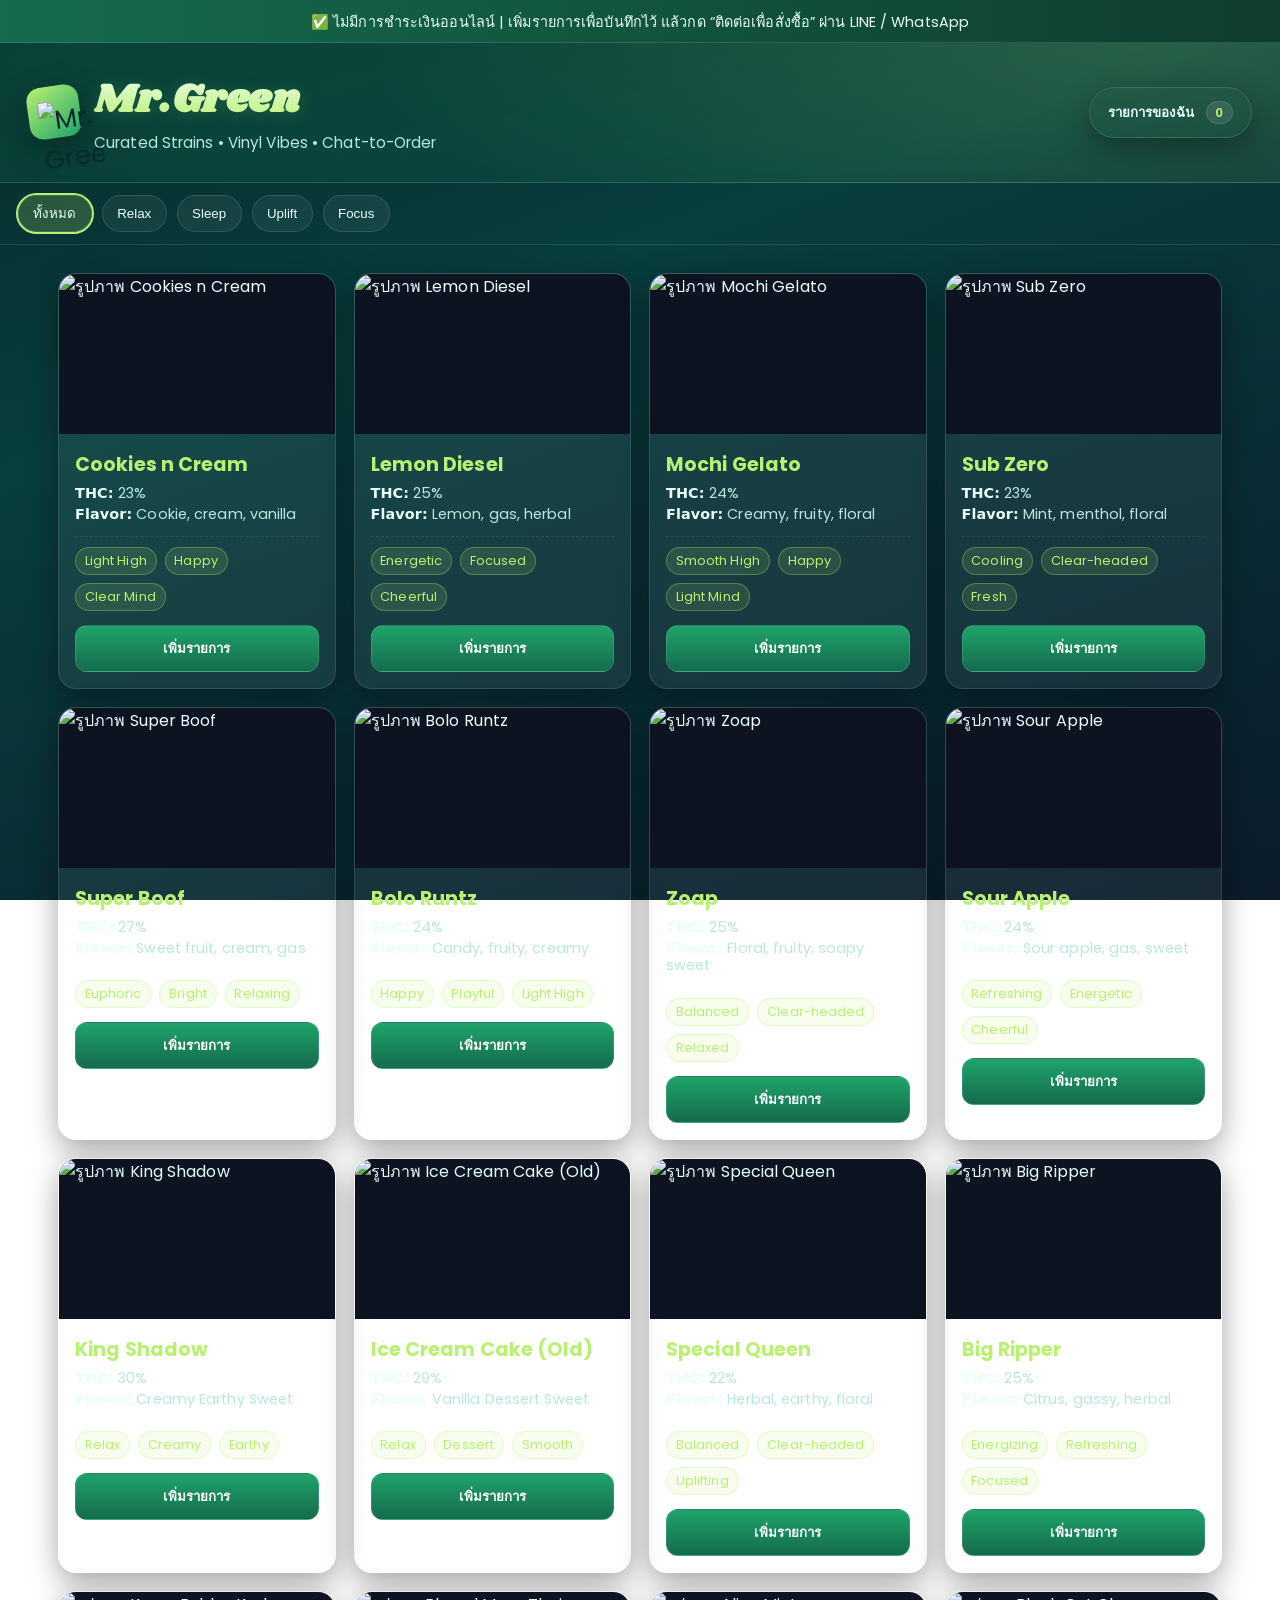
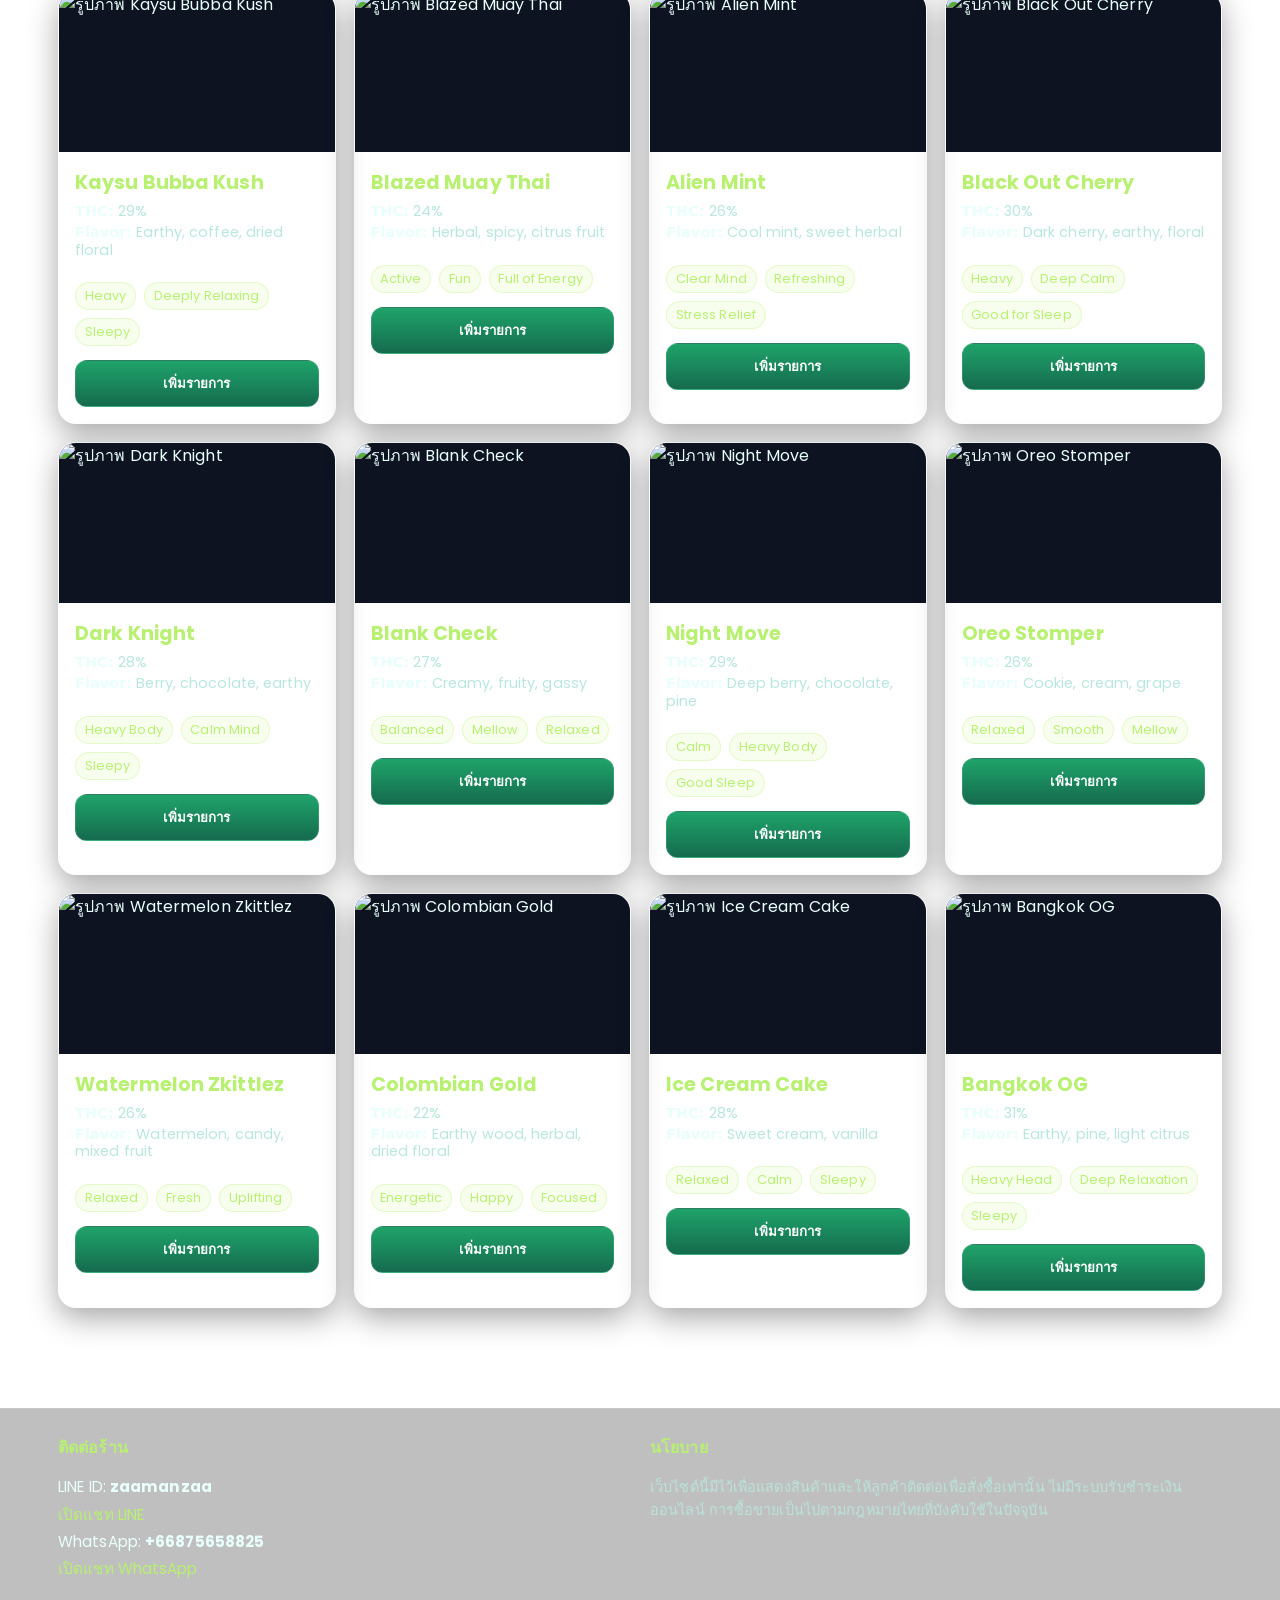
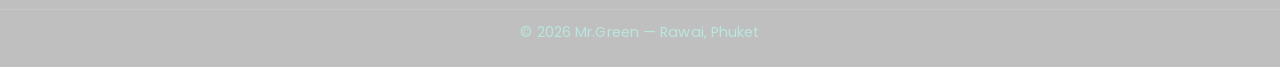
==== commit 9243256e: "Update index.html" ====
--- a/index.html
+++ b/index.html
@@ -3,7 +3,7 @@
 <head>
     <meta charset="utf-8" />
     <meta name="viewport" content="width=device-width, initial-scale=1" />
-    <title>Mr.Green — Browse & Chat Order</title>
+    <title>Mr.Green — Curated Strains & Chat Order</title>
     <!-- Fonts for the design -->
     <link rel="preconnect" href="https://fonts.googleapis.com">
     <link href="https://fonts.googleapis.com/css2?family=Poppins:wght@300;400;600;700&family=Shrikhand&display=swap" rel="stylesheet">
@@ -26,7 +26,7 @@
             --stroke: rgba(255,255,255,0.12);
             --text:#e8fffb;
             --muted:#b9e7dd;
-            --accent: var(--green-500); /* ใช้สีเขียวหลัก */
+            --accent: var(--green-500);
             --accent-light: var(--lime-300);
             --shadow: 0 10px 30px rgba(0,0,0,.35);
             --radius: 18px;
@@ -56,7 +56,6 @@
             display:flex;align-items:center;justify-content:space-between;
             padding: clamp(16px, 3vw, 28px);
             border-bottom:1px solid var(--stroke);
-            /* Background adapted for Mr.Green theme */
             background: radial-gradient(1200px 400px at 10% -10%, rgba(31,163,106,.2), transparent),
                         radial-gradient(800px 300px at 90% -20%, rgba(184,241,113,.2), transparent);
             position:sticky;top:0;backdrop-filter: blur(10px);z-index:20;
@@ -70,8 +69,6 @@
             box-shadow: var(--shadow);
             font-size:26px;transform: rotate(-8deg);
         }
-        
-        /* สไตล์สำหรับรูปภาพโลโก้ */
         .brand-mark img {
             max-width: 75%; 
             max-height: 75%;
@@ -82,7 +79,6 @@
             margin:0;font-size: clamp(26px, 3.5vw, 40px);
             font-family: 'Shrikhand', cursive;
             letter-spacing:.5px;
-            /* Text gradient matching theme */
             background: linear-gradient(180deg, #f0fff0, var(--lime-300));
             -webkit-background-clip:text;background-clip:text;color:transparent;
             text-shadow: 0 2px 18px rgba(184,241,113,.15);
@@ -134,26 +130,44 @@
         .card:hover{transform: translateY(-4px);}
         .card-media{
             height:160px;
-            background:
-                radial-gradient(500px 180px at 30% 0%, rgba(31,163,106,.25), transparent),
-                radial-gradient(500px 220px at 80% -20%, rgba(184,241,113,.28), transparent),
-                linear-gradient(180deg, rgba(255,255,255,.08), rgba(255,255,255,.02));
-            
             display:flex;
             justify-content:center;
             align-items:center; 
             overflow:hidden; 
-            color:#cffff1;font-size:40px
+            background: #0d1321; /* Dark background for media */
         }
 
         .card-media img {
             width: 100%;
             height: 100%;
-            object-fit: cover; /* Use cover for product image placeholders */
+            object-fit: cover; /* Ensures the image fills the container */
+            transition: transform 0.3s ease;
+        }
+
+        .card-media img:hover {
+            transform: scale(1.05); /* Slight zoom effect on hover */
         }
 
         .card-body{padding:16px}
         .card-title{margin:0 0 6px;font-size:1.2rem;font-weight:700; color: var(--accent-light);}
+        
+        /* New Styling for Product Details (THC/Flavor) */
+        .product-details {
+            margin-bottom: 10px;
+            padding-bottom: 8px;
+            border-bottom: 1px dashed rgba(255, 255, 255, 0.08);
+            font-size: 0.9rem;
+            color: var(--muted);
+        }
+        .product-details p {
+            margin: 4px 0;
+            line-height: 1.2;
+        }
+        .product-details strong {
+            color: var(--text);
+            font-weight: 600;
+        }
+
         .badges{display:flex;gap:8px;flex-wrap:wrap;margin:10px 0 14px}
         .badge-soft{
             font-size:.8rem;padding:.25rem .55rem;border-radius:999px;
@@ -216,10 +230,10 @@
         .icon-btn{background:transparent;border:1px solid var(--stroke);color:var(--text);border-radius:10px;padding:.4rem .7rem;cursor:pointer}
         .drawer-body{padding:10px 12px;flex:1;overflow-y:auto}
         .cart-item{
-            display:grid;grid-template-columns: 1fr auto;gap:10px;align-items:center;
+            display:flex;justify-content:space-between;align-items:center;
             border:1px solid var(--stroke);background:var(--card);border-radius:12px;padding:10px 12px;margin-bottom:10px
         }
-        .item-title{font-weight:700; color: var(--accent-light);}
+        .item-title{font-weight:700; color: var(--accent-light); margin-bottom: 5px;}
         .qty{display:flex;align-items:center;gap:8px}
         .qty-btn{
             width:28px;height:28px;border-radius:8px;border:1px solid var(--stroke);background:var(--card-2);color:var(--text);cursor:pointer;
@@ -227,14 +241,14 @@
         }
         .qty-btn:hover { background-color: rgba(255, 255, 255, 0.2); }
         .remove-btn{
-            border:0;background:transparent;color:#ffb3b3;cursor:pointer
+            border:0;background:transparent;color:#ffb3b3;cursor:pointer; font-size: 0.85rem; padding: 0; margin-top: 2px;
         }
         .drawer-footer{padding:14px 16px;border-top:1px solid var(--stroke)}
         .summary{margin-bottom:12px; font-size: 1.1rem; text-align: center;}
         .contact-actions{display:grid;gap:10px}
-        .btn-primary{background: linear-gradient(180deg, #25D366, #128C7E);color:white; font-size: 1.05rem; transition: transform 0.2s;} /* WhatsApp Green */
+        .btn-primary{background: linear-gradient(180deg, #25D366, #128C7E);color:white; font-size: 1.05rem; transition: transform 0.2s;}
         .btn-primary:hover { transform: translateY(-1px); }
-        .btn-line{background: linear-gradient(180deg, #00C300, #00B900);color:white; font-size: 1.05rem; transition: transform 0.2s;} /* LINE Green */
+        .btn-line{background: linear-gradient(180deg, #00C300, #00B900);color:white; font-size: 1.05rem; transition: transform 0.2s;}
         .btn-line:hover { transform: translateY(-1px); }
         .copy-hint{font-size:.85rem;color:var(--muted);opacity:.9;text-align:center; padding: 5px 0 0 0;}
     </style>
@@ -249,8 +263,7 @@
     <header class="site-header">
         <div class="brand">
             <div class="brand-mark" aria-hidden="true">
-                <!-- ⭐⭐⭐ รูปภาพโลโก้ Mr.Green ⭐⭐⭐ -->
-                <!-- แทนที่ URL ด้านล่างด้วยโลโก้จริงของคุณ -->
+                <!-- Placeholder for Logo Image (Replace URL with your hosted logo) -->
                 <img src="https://placehold.co/52x52/1fa36a/0f3d2e?text=G" alt="Mr. Green Logo" onerror="this.onerror=null;this.src='https://placehold.co/52x52/1fa36a/0f3d2e?text=G'" />
             </div>
             <div class="brand-text">
@@ -266,7 +279,7 @@
         </div>
     </header>
 
-    <!-- Subnav / Filters (optional—UI only) -->
+    <!-- Subnav / Filters -->
     <section class="subnav">
         <div class="filters">
             <button class="chip is-active" data-filter="all">ทั้งหมด</button>
@@ -334,217 +347,463 @@
 
     <script>
         // Global contact info
-        const APP_CONTACT = {
+        window.APP_CONTACT = {
             lineId: 'zaamanzaa',
             lineLink: 'https://line.me/ti/p/kcBcS1-8Dp',
             waPhone: '66875658825', // ต้องเป็นตัวเลขเท่านั้นสำหรับ URL
             waLink: 'https://wa.me/66875658825'
         };
-
-        // Data for demonstration
+        
+        // ⭐ หมายเหตุ: โปรดแทนที่ [YOUR_GITHUB_RAW_URL] ด้วย URL จริงของคุณ
+        const BASE_IMAGE_URL = "https://raw.githubusercontent.com/ManOnTheMoon420/MisterGreen/main/images/";
+
         const products = [
-            { id: 1, name: 'Sativa Dream', description: 'พลังงานสูงและสมาธิดี เหมาะสำหรับกิจกรรมยามวัน', categories: ['uplift', 'focus'], imageUrl: 'https://placehold.co/250x160/1fa36a/0f3d2e?text=SATIVA' },
-            { id: 2, name: 'Indica Night', description: 'ผ่อนคลายลึกและช่วยให้หลับสบายยิ่งขึ้น', categories: ['relax', 'sleep'], imageUrl: 'https://placehold.co/250x160/0f3d2e/1fa36a?text=INDICA' },
-            { id: 3, name: 'Hybrid Chill', description: 'สมดุลระหว่างความผ่อนคลายและการยกระดับอารมณ์', categories: ['relax', 'uplift'], imageUrl: 'https://placehold.co/250x160/156b4e/b8f171?text=HYBRID' },
-            { id: 4, name: 'Creative Fuel', description: 'กระตุ้นความคิดสร้างสรรค์และโฟกัส', categories: ['focus', 'uplift'], imageUrl: 'https://placehold.co/250x160/b8f171/052a2a?text=FOCUS' },
-            { id: 5, name: 'Deep Relaxation', description: 'ช่วยบรรเทาความตึงเครียดของร่างกาย', categories: ['relax', 'sleep'], imageUrl: 'https://placehold.co/250x160/137a7f/e8fffb?text=SLEEP' },
+            {
+                id: 'cookies-n-cream',
+                name: 'Cookies n Cream',
+                notes: ['Light High', 'Happy', 'Clear Mind'],
+                tag: 'focus',
+                thc: '23%',
+                flavor: 'Cookie, cream, vanilla',
+                image: BASE_IMAGE_URL + 'cookies-n-cream.jpg'
+            },
+            {
+                id: 'lemon-diesel',
+                name: 'Lemon Diesel',
+                notes: ['Energetic', 'Focused', 'Cheerful'],
+                tag: 'uplift',
+                thc: '25%',
+                flavor: 'Lemon, gas, herbal',
+                image: BASE_IMAGE_URL + 'lemon-diesel.png'
+            },
+            {
+                id: 'mochi-gelato',
+                name: 'Mochi Gelato',
+                notes: ['Smooth High', 'Happy', 'Light Mind'],
+                tag: 'uplift',
+                thc: '24%',
+                flavor: 'Creamy, fruity, floral',
+                image: BASE_IMAGE_URL + 'mochi-gelato.png'
+            },
+            {
+                id: 'sub-zero',
+                name: 'Sub Zero',
+                notes: ['Cooling', 'Clear-headed', 'Fresh'],
+                tag: 'focus',
+                thc: '23%',
+                flavor: 'Mint, menthol, floral',
+                image: BASE_IMAGE_URL + 'sub-zero.png'
+            },
+            {
+                id: 'super-boof',
+                name: 'Super Boof',
+                notes: ['Euphoric', 'Bright', 'Relaxing'],
+                tag: 'relax',
+                thc: '27%',
+                flavor: 'Sweet fruit, cream, gas',
+                image: BASE_IMAGE_URL + 'super-boof.png'
+            },
+            {
+                id: 'bolo-runtz',
+                name: 'Bolo Runtz',
+                notes: ['Happy', 'Playful', 'Light High'],
+                tag: 'uplift',
+                thc: '24%',
+                flavor: 'Candy, fruity, creamy',
+                image: BASE_IMAGE_URL + 'bolo-runtz.png'
+            },
+            {
+                id: 'zoap',
+                name: 'Zoap',
+                notes: ['Balanced', 'Clear-headed', 'Relaxed'],
+                tag: 'relax',
+                thc: '25%',
+                flavor: 'Floral, fruity, soapy sweet',
+                image: BASE_IMAGE_URL + 'zoap.png'
+            },
+            {
+                id: 'sour-apple',
+                name: 'Sour Apple',
+                notes: ['Refreshing', 'Energetic', 'Cheerful'],
+                tag: 'uplift',
+                thc: '24%',
+                flavor: 'Sour apple, gas, sweet',
+                image: BASE_IMAGE_URL + 'sour-apple.png'
+            },
+            {
+                id: 'king-shadow',
+                name: 'King Shadow',
+                notes: ['Relax', 'Creamy', 'Earthy'],
+                tag: 'relax',
+                thc: '30%',
+                flavor: 'Creamy Earthy Sweet',
+                image: BASE_IMAGE_URL + 'king-shadow.jpg'
+            },
+            {
+                id: 'ice-cream-cake-old',
+                name: 'Ice Cream Cake (Old)',
+                notes: ['Relax', 'Dessert', 'Smooth'],
+                tag: 'relax',
+                thc: '29%',
+                flavor: 'Vanilla Dessert Sweet',
+                image: BASE_IMAGE_URL + 'ice-cream-cake-old.jpg'
+            },
+            {
+                id: 'special-queen',
+                name: 'Special Queen',
+                notes: ['Balanced', 'Clear-headed', 'Uplifting'],
+                tag: 'uplift',
+                thc: '22%', 
+                flavor: 'Herbal, earthy, floral',
+                image: BASE_IMAGE_URL + 'special-queen.jpg'
+            },
+            {
+                id: 'big-ripper',
+                name: 'Big Ripper',
+                notes: ['Energizing', 'Refreshing', 'Focused'],
+                tag: 'uplift',
+                thc: '25%',
+                flavor: 'Citrus, gassy, herbal',
+                image: BASE_IMAGE_URL + 'big-ripper.jpg'
+            },
+            {
+                id: 'kaysu-bubba-kush',
+                name: 'Kaysu Bubba Kush',
+                notes: ['Heavy', 'Deeply Relaxing', 'Sleepy'],
+                tag: 'sleep',
+                thc: '29%',
+                flavor: 'Earthy, coffee, dried floral',
+                image: BASE_IMAGE_URL + 'kaysu-bubba-kush.jpg'
+            },
+            {
+                id: 'blazed-muay-thai',
+                name: 'Blazed Muay Thai',
+                notes: ['Active', 'Fun', 'Full of Energy'],
+                tag: 'uplift',
+                thc: '24%',
+                flavor: 'Herbal, spicy, citrus fruit',
+                image: BASE_IMAGE_URL + 'blazed-muay-thai.jpg'
+            },
+            {
+                id: 'alien-mint',
+                name: 'Alien Mint',
+                notes: ['Clear Mind', 'Refreshing', 'Stress Relief'],
+                tag: 'focus',
+                thc: '26%',
+                flavor: 'Cool mint, sweet herbal',
+                image: BASE_IMAGE_URL + 'alien-mint.jpg'
+            },
+            {
+                id: 'black-out-cherry',
+                name: 'Black Out Cherry',
+                notes: ['Heavy', 'Deep Calm', 'Good for Sleep'],
+                tag: 'sleep',
+                thc: '30%',
+                flavor: 'Dark cherry, earthy, floral',
+                image: BASE_IMAGE_URL + 'black-out-cherry.jpg'
+            },
+            {
+                id: 'dark-knight',
+                name: 'Dark Knight',
+                notes: ['Heavy Body', 'Calm Mind', 'Sleepy'],
+                tag: 'sleep',
+                thc: '28%',
+                flavor: 'Berry, chocolate, earthy',
+                image: BASE_IMAGE_URL + 'dark-knight.jpg'
+            },
+            {
+                id: 'blank-check',
+                name: 'Blank Check',
+                notes: ['Balanced', 'Mellow', 'Relaxed'],
+                tag: 'relax',
+                thc: '27%',
+                flavor: 'Creamy, fruity, gassy',
+                image: BASE_IMAGE_URL + 'blank-check.jpg'
+            },
+            {
+                id: 'night-move',
+                name: 'Night Move',
+                notes: ['Calm', 'Heavy Body', 'Good Sleep'],
+                tag: 'sleep',
+                thc: '29%',
+                flavor: 'Deep berry, chocolate, pine',
+                image: BASE_IMAGE_URL + 'night-move.jpg'
+            },
+            {
+                id: 'oreo-stomper',
+                name: 'Oreo Stomper',
+                notes: ['Relaxed', 'Smooth', 'Mellow'],
+                tag: 'relax',
+                thc: '26%',
+                flavor: 'Cookie, cream, grape',
+                image: BASE_IMAGE_URL + 'oreo-stomper.jpg'
+            },
+            {
+                id: 'watermelon-zkittlez',
+                name: 'Watermelon Zkittlez',
+                notes: ['Relaxed', 'Fresh', 'Uplifting'],
+                tag: 'relax',
+                thc: '26%',
+                flavor: 'Watermelon, candy, mixed fruit',
+                image: BASE_IMAGE_URL + 'watermelon-zkittlez.jpg'
+            },
+            {
+                id: 'colombian-gold',
+                name: 'Colombian Gold',
+                notes: ['Energetic', 'Happy', 'Focused'],
+                tag: 'uplift',
+                thc: '22%',
+                flavor: 'Earthy wood, herbal, dried floral',
+                image: BASE_IMAGE_URL + 'colombian-gold.jpg'
+            },
+            {
+                id: 'ice-cream-cake',
+                name: 'Ice Cream Cake',
+                notes: ['Relaxed', 'Calm', 'Sleepy'],
+                tag: 'sleep',
+                thc: '28%',
+                flavor: 'Sweet cream, vanilla',
+                image: BASE_IMAGE_URL + 'ice-cream-cake.jpg'
+            },
+            {
+                id: 'bangkok-og',
+                name: 'Bangkok OG',
+                notes: ['Heavy Head', 'Deep Relaxation', 'Sleepy'],
+                tag: 'sleep',
+                thc: '31%',
+                flavor: 'Earthy, pine, light citrus',
+                image: BASE_IMAGE_URL + 'bangkok-og.jpg'
+            }
         ];
 
-        let cart = [];
-
-        // --- DOM Elements ---
-        const cartDrawer = document.getElementById('cartDrawer');
-        const openCartBtn = document.getElementById('openCartBtn');
-        const closeCartBtn = document.getElementById('closeCartBtn');
-        const waBtn = document.getElementById('waBtn');
-        const lineBtn = document.getElementById('lineBtn');
-        const productGrid = document.getElementById('productGrid');
-        const yearSpan = document.getElementById('year');
-        const filters = document.querySelectorAll('.filters .chip');
-        const cartItemsContainer = document.getElementById('cartItems');
-        const cartCountBadge = document.getElementById('cartCount');
-        const totalItemsElement = document.getElementById('totalItems');
-        const copyHint = document.getElementById('copyHint');
+        // --- DOM Element References ---
+        const $grid = document.getElementById('productGrid');
+        const $cartCount = document.getElementById('cartCount');
+        const $cartDrawer = document.getElementById('cartDrawer');
+        const $drawerBackdrop = document.getElementById('drawerBackdrop');
+        const $openCartBtn = document.getElementById('openCartBtn');
+        const $closeCartBtn = document.getElementById('closeCartBtn');
+        const $cartItems = document.getElementById('cartItems');
+        const $totalItems = document.getElementById('totalItems');
+        const $waBtn = document.getElementById('waBtn');
+        const $lineBtn = document.getElementById('lineBtn');
+        const $year = document.getElementById('year');
+        const $copyHint = document.getElementById('copyHint');
 
         // --- Initialization ---
-
-        window.onload = function() {
-            yearSpan.textContent = new Date().getFullYear();
+        document.addEventListener('DOMContentLoaded', () => {
+            $year.textContent = new Date().getFullYear();
             renderProducts(products);
+            loadCart();
+            bindFilters();
+            
+            // Drawer Controls
+            $openCartBtn.addEventListener('click', openDrawer);
+            $closeCartBtn.addEventListener('click', closeDrawer);
+            $drawerBackdrop.addEventListener('click', closeDrawer);
+
+            // Chat-to-Order Handlers
+            $waBtn.addEventListener('click', handleWhatsAppOrder);
+            $lineBtn.addEventListener('click', handleLineOrder);
+        });
+
+        // ⭐⭐⭐ Product Rendering (Updated) ⭐⭐⭐
+        function renderProducts(list){
+            $grid.innerHTML = '';
+            // Default placeholder if the specified images fail to load
+            const fallbackImage = 'https://placehold.co/250x160/1fa36a/0f3d2e?text=Product';
+
+            list.forEach(p => {
+                const card = document.createElement('div');
+                card.className = 'card';
+                card.innerHTML = `
+                    <div class="card-media">
+                        <img src="${p.image}" alt="รูปภาพ ${p.name}" onerror="this.onerror=null;this.src='${fallbackImage}'">
+                    </div>
+                    
+                    <div class="card-body">
+                        <h3 class="card-title">${p.name}</h3>
+                        
+                        <div class="product-details">
+                            <p><strong>THC:</strong> ${p.thc}</p>
+                            <p><strong>Flavor:</strong> ${p.flavor}</p>
+                        </div>
+                        
+                        <div class="badges">
+                            ${p.notes.map(n => `<span class="badge-soft">${n}</span>`).join('')}
+                        </div>
+                        <button class="btn-add" data-id="${p.id}">เพิ่มรายการ</button>
+                    </div>
+                `;
+                $grid.appendChild(card);
+            });
+
+            // attach add handlers
+            $grid.querySelectorAll('.btn-add').forEach(btn => {
+                btn.addEventListener('click', () => addToCart(btn.dataset.id));
+            });
+        }
+        // ⭐⭐⭐⭐⭐⭐⭐⭐⭐⭐⭐⭐⭐⭐⭐⭐⭐⭐⭐⭐⭐⭐⭐⭐
+
+
+        /* ---------------------------
+            Filters (UI only)
+        ----------------------------*/
+        function bindFilters(){
+            const chips = document.querySelectorAll('.chip');
+            chips.forEach(c => c.addEventListener('click', () => {
+                chips.forEach(x => x.classList.remove('is-active'));
+                c.classList.add('is-active');
+                const tag = c.dataset.filter;
+                if(tag === 'all') renderProducts(products);
+                else renderProducts(products.filter(p => p.tag === tag));
+            }));
+        }
+
+        /* ---------------------------
+            Cart (no payment)
+        ----------------------------*/
+        let cart = []; // [{id, name, qty}]
+
+        function loadCart(){
+            try{
+                const raw = localStorage.getItem('mrgreen_cart');
+                cart = raw ? JSON.parse(raw) : [];
+            }catch(_e){ cart = []; }
             updateCartUI();
-
-            // Event Listeners
-            openCartBtn.addEventListener('click', toggleCart);
-            closeCartBtn.addEventListener('click', toggleCart);
-            waBtn.addEventListener('click', handleWhatsAppOrder);
-            lineBtn.addEventListener('click', handleLineOrder);
-            
-            filters.forEach(chip => {
-                chip.addEventListener('click', handleFilter);
-            });
-        };
-        
-        // --- Cart Functions ---
-
-        function toggleCart() {
-            cartDrawer.classList.toggle('open');
-        }
-
-        function updateCartUI() {
-            cartItemsContainer.innerHTML = '';
-            let totalItemsCount = 0;
-
-            if (cart.length === 0) {
-                cartItemsContainer.innerHTML = `<p class="muted" style="text-align: center; margin-top: 50px; font-size: 1.1rem;">ตะกร้าว่างเปล่า</p>`;
+        }
+
+        function saveCart(){
+            localStorage.setItem('mrgreen_cart', JSON.stringify(cart));
+        }
+
+        function addToCart(id){
+            const p = products.find(x => x.id === id);
+            if(!p) return;
+            const existing = cart.find(x => x.id === id);
+            if(existing) existing.qty += 1;
+            else cart.push({ id, name: p.name, qty: 1 });
+            saveCart();
+            updateCartUI();
+            openDrawer();
+        }
+
+        function removeFromCart(id){
+            cart = cart.filter(x => x.id !== id);
+            saveCart(); updateCartUI();
+        }
+
+        function changeQty(id, delta){
+            const item = cart.find(x => x.id === id);
+            if(!item) return;
+            item.qty = item.qty + delta;
+            if(item.qty <= 0) {
+                removeFromCart(id);
             } else {
-                cart.forEach(item => {
-                    const product = products.find(p => p.id === item.id);
-                    if (!product) return;
-
-                    totalItemsCount += item.quantity;
-
-                    const itemElement = document.createElement('div');
-                    itemElement.className = 'cart-item';
-                    itemElement.innerHTML = `
-                        <div>
-                            <div class="item-title">${product.name}</div>
-                            <small class="muted">${product.description.split(' ')[0]}...</small>
-                        </div>
-                        <div class="qty">
-                            <button class="qty-btn" onclick="updateQuantity(${item.id}, -1)">-</button>
-                            <span>${item.quantity}</span>
-                            <button class="qty-btn" onclick="updateQuantity(${item.id}, 1)">+</button>
-                            <button class="remove-btn" onclick="removeFromCart(${item.id})">ลบ</button>
-                        </div>
-                    `;
-                    cartItemsContainer.appendChild(itemElement);
-                });
-            }
-
-            cartCountBadge.textContent = totalItemsCount;
-            totalItemsElement.textContent = totalItemsCount;
-        }
-
-        function addToCart(productId) {
-            const existingItem = cart.find(item => item.id === productId);
-            if (existingItem) {
-                existingItem.quantity += 1;
-            } else {
-                cart.push({ id: productId, quantity: 1 });
-            }
-            updateCartUI();
-        }
-
-        function updateQuantity(productId, delta) {
-            const item = cart.find(i => i.id === productId);
-            if (!item) return;
-
-            item.quantity += delta;
-            
-            if (item.quantity <= 0) {
-                removeFromCart(productId);
-            } else {
+                saveCart(); 
                 updateCartUI();
             }
         }
 
-        function removeFromCart(productId) {
-            cart = cart.filter(item => item.id !== productId);
-            updateCartUI();
-        }
-
-        // --- Order Contact Handlers ---
-
-        function getOrderText() {
-            if (cart.length === 0) return "สวัสดีครับ/ค่ะ สนใจสั่งสินค้าครับ/ค่ะ";
-
-            const orderList = cart.map(item => {
-                const product = products.find(p => p.id === item.id);
-                return `- ${product.name} x ${item.quantity}`;
-            }).join('\n');
-            
-            const totalItems = cart.reduce((sum, item) => sum + item.quantity, 0);
-
-            return `สวัสดีครับ/ค่ะ สนใจสั่งรายการนี้ครับ/ค่ะ (รวม ${totalItems} รายการ):\n\n${orderList}\n\n[ระบุชื่อ ที่อยู่ และเบอร์โทรศัพท์สำหรับจัดส่งที่นี่]`;
+        function updateCartUI(){
+            $cartCount.textContent = cart.reduce((s,x) => s + x.qty, 0);
+            $totalItems.textContent = $cartCount.textContent;
+
+            if(cart.length === 0){
+                $cartItems.innerHTML = `<p class="muted" style="padding:8px 4px; text-align:center; margin-top:50px; font-size:1.1rem;">ยังไม่มีรายการ กด “เพิ่มรายการ” จากหน้าสินค้าได้เลย</p>`;
+                return;
+            }
+
+            $cartItems.innerHTML = cart.map(x => `
+                <div class="cart-item">
+                    <div>
+                        <div class="item-title">${x.name}</div>
+                        <button class="remove-btn" data-id="${x.id}">ลบ</button>
+                    </div>
+                    <div class="qty">
+                        <button class="qty-btn" data-action="minus" data-id="${x.id}">−</button>
+                        <div>${x.qty}</div>
+                        <button class="qty-btn" data-action="plus" data-id="${x.id}">+</button>
+                    </div>
+                </div>
+            `).join('');
+
+            // bind qty & remove
+            $cartItems.querySelectorAll('.qty-btn').forEach(b=>{
+                const id = b.dataset.id;
+                const action = b.dataset.action;
+                b.addEventListener('click', () => changeQty(id, action === 'plus' ? +1 : -1));
+            });
+            $cartItems.querySelectorAll('.remove-btn').forEach(b=>{
+                b.addEventListener('click', () => removeFromCart(b.dataset.id));
+            });
+        }
+
+        /* ---------------------------
+            Drawer controls
+        ----------------------------*/
+        function openDrawer(){ $cartDrawer.classList.add('open'); }
+        function closeDrawer(){ $cartDrawer.classList.remove('open'); }
+
+        /* ---------------------------
+            Chat-to-Order message
+        ----------------------------*/
+        function buildOrderMessage(){
+            const ts = new Date().toLocaleString('th-TH');
+            const head = `สวัสดีครับ ผมต้องการสั่งซื้อจาก Mr.Green\nเวลาที่สั่ง: ${ts}\n\nรายการ:\n`;
+            const body = cart.length
+                ? cart.map((x,i)=>`${i+1}. ${x.name} × ${x.qty}`).join('\n')
+                : '(ยังไม่มีรายการในตะกร้า)';
+            const tail = `\n\n[โปรดระบุชื่อ ที่อยู่ และเบอร์โทรศัพท์สำหรับจัดส่ง]\n\nติดต่อกลับได้เลยครับ ขอบคุณครับ 🙏`;
+            return head + body + tail;
+        }
+
+        function encodeWhatsAppText(t){
+            return encodeURIComponent(t);
         }
 
         function handleWhatsAppOrder() {
-            const orderText = getOrderText();
-            const encodedText = encodeURIComponent(orderText);
-            const whatsappUrl = `https://wa.me/${APP_CONTACT.waPhone}?text=${encodedText}`;
-            window.open(whatsappUrl, '_blank');
-        }
-
-        function handleLineOrder() {
-            const orderText = getOrderText();
-            
-            try {
-                // Copy to clipboard for LINE (as LINE chat links don't always support pre-filled text easily)
+            const msg = buildOrderMessage();
+            const link = `${window.APP_CONTACT.waLink}?text=${encodeWhatsAppText(msg)}`;
+            window.open(link, '_blank', 'noopener');
+        }
+        
+        async function handleLineOrder() {
+            const msg = buildOrderMessage();
+
+            // 1) คัดลอกข้อความให้ (เพื่อให้แปะใน LINE ได้ทันที)
+            try{
+                // Fallback for document.execCommand('copy') is generally preferred in Canvas
                 const textarea = document.createElement('textarea');
-                textarea.value = orderText;
+                textarea.value = msg;
                 document.body.appendChild(textarea);
                 textarea.select();
                 document.execCommand('copy');
                 document.body.removeChild(textarea);
 
-                // Show confirmation hint
-                copyHint.textContent = 'รายการถูกคัดลอกไปยังคลิปบอร์ดแล้ว! กำลังเปิด LINE...';
-                copyHint.style.display = 'block';
-                setTimeout(() => { copyHint.style.display = 'none'; }, 5000);
+                $copyHint.textContent = 'คัดลอกรายการแล้ว ✔ กำลังเปิด LINE...';
                 
-                // Open LINE link
-                setTimeout(() => {
-                    window.open(APP_CONTACT.lineLink, '_blank');
-                }, 1000);
-
-            } catch (err) {
-                console.error('Could not copy text to clipboard: ', err);
-                copyHint.textContent = 'ไม่สามารถคัดลอกได้: โปรดคัดลอกข้อความเองและเปิด LINE';
+            }catch(_e){
+                $copyHint.textContent = 'คัดลอกไม่สำเร็จ โปรดคัดลอกด้วยตนเองในหน้าถัดไป';
             }
-        }
-
-        // --- Product Grid Rendering and Filtering ---
-
-        function renderProducts(productArray) {
-            productGrid.innerHTML = productArray.map(product => {
-                const badgeHtml = product.categories.map(cat => 
-                    `<span class="badge-soft">${cat}</span>`
-                ).join('');
-
-                return `
-                    <div class="card" data-categories="${product.categories.join(' ')}">
-                        <div class="card-media">
-                            <img src="${product.imageUrl}" alt="${product.name}" onerror="this.onerror=null;this.src='https://placehold.co/250x160/1fa36a/0f3d2e?text=Product'" />
-                        </div>
-                        <div class="card-body">
-                            <h3 class="card-title">${product.name}</h3>
-                            <p class="description">${product.description}</p>
-                            <div class="badges">${badgeHtml}</div>
-                            <button class="btn-add" onclick="addToCart(${product.id})">เพิ่มลงรายการ</button>
-                        </div>
-                    </div>
-                `;
-            }).join('');
-        }
-        
-        function handleFilter(event) {
-            const filterValue = event.target.getAttribute('data-filter');
-
-            // Update active chip styling
-            filters.forEach(chip => chip.classList.remove('is-active'));
-            event.target.classList.add('is-active');
-
-            // Filter products
-            if (filterValue === 'all') {
-                renderProducts(products);
-            } else {
-                const filteredProducts = products.filter(product => 
-                    product.categories.includes(filterValue)
-                );
-                renderProducts(filteredProducts);
+
+            // Show hint temporarily
+            $copyHint.style.display = 'block';
+            setTimeout(() => { $copyHint.style.display = 'none'; }, 5000);
+
+            // 2) เปิดลิงก์ LINE
+            setTimeout(() => {
+                window.open(window.APP_CONTACT.lineLink, '_blank', 'noopener');
+            }, 500);
+        }
+
+        /* Accessibility: Ctrl+C/Cmd+C to open cart from header */
+        document.addEventListener('keydown', (e)=>{
+            if(e.key === 'c' && (e.ctrlKey || e.metaKey)){ 
+                openDrawer();
+                e.preventDefault(); 
             }
-        }
-
+        });
     </script>
 </body>
 </html>
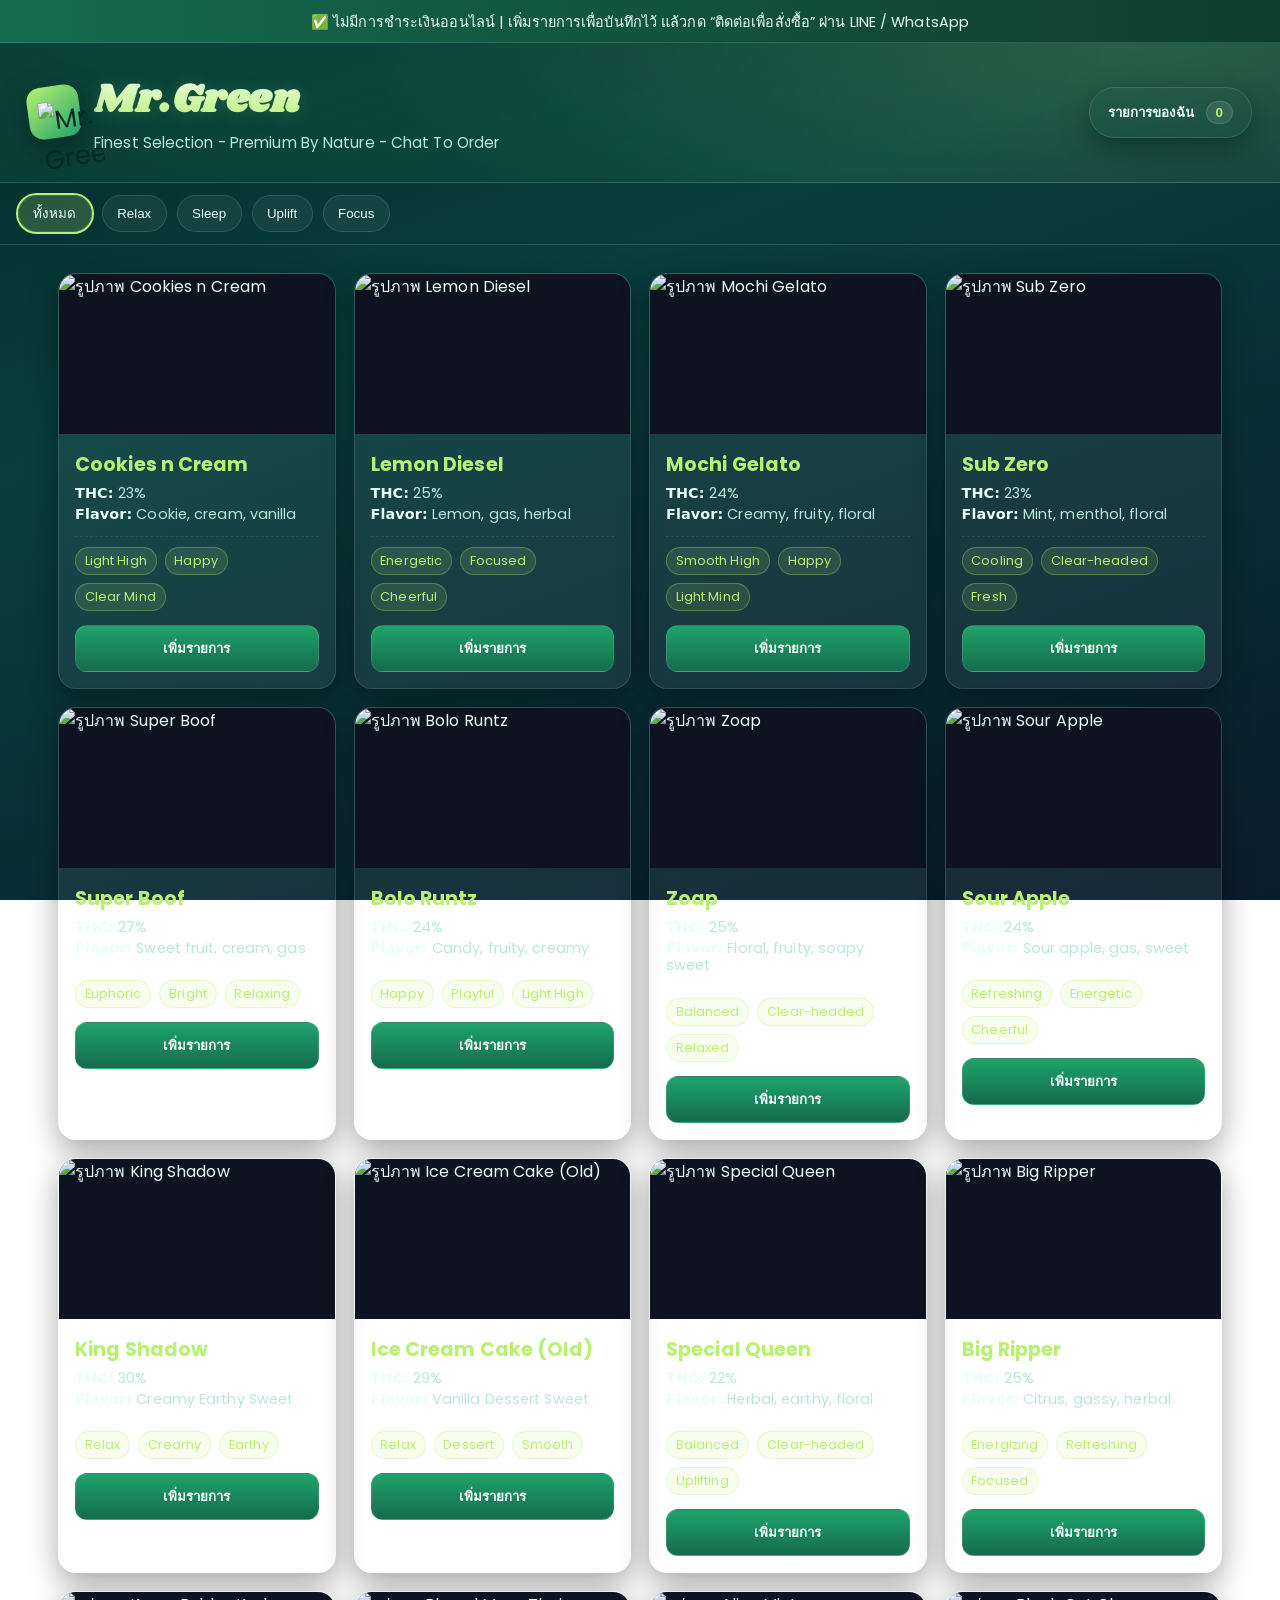
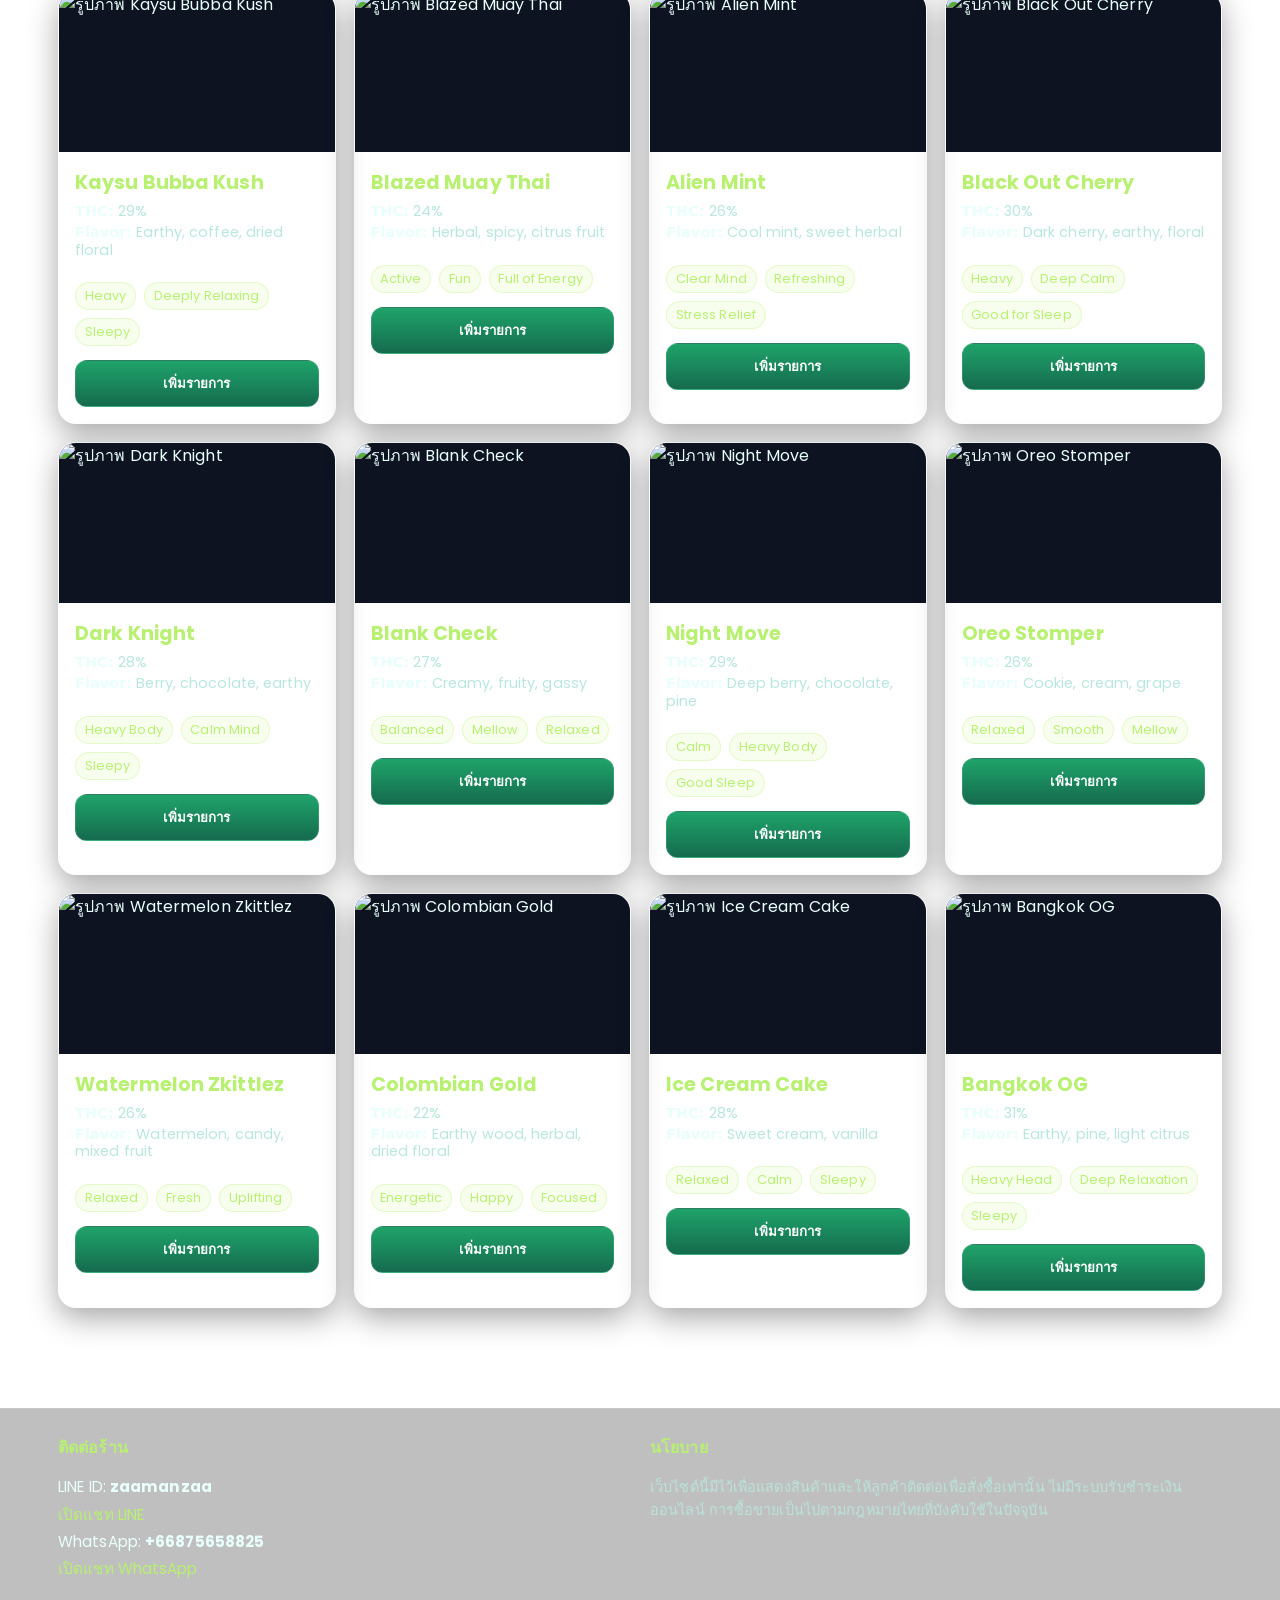
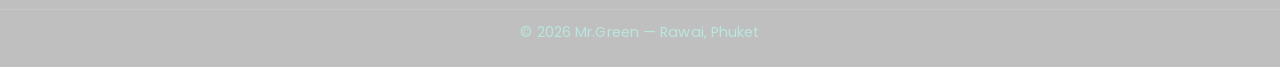
==== commit 3ed25824: "Update index.html" ====
--- a/index.html
+++ b/index.html
@@ -263,12 +263,15 @@
     <header class="site-header">
         <div class="brand">
             <div class="brand-mark" aria-hidden="true">
-                <!-- Placeholder for Logo Image (Replace URL with your hosted logo) -->
-                <img src="https://placehold.co/52x52/1fa36a/0f3d2e?text=G" alt="Mr. Green Logo" onerror="this.onerror=null;this.src='https://placehold.co/52x52/1fa36a/0f3d2e?text=G'" />
+                <!-- ⭐⭐ ใส่ URL รูปโลโก้ของคุณที่นี่ (แก้ไขให้ใช้ Raw URL ของ GitHub แล้ว) ⭐⭐ -->
+                <img src="https://raw.githubusercontent.com/ManOnTheMoon420/MisterGreen/main/assets/logo.png" 
+                     alt="Mr. Green Logo" 
+                     onerror="this.onerror=null;this.src='https://placehold.co/52x52/1fa36a/0f3d2e?text=G'" />
             </div>
             <div class="brand-text">
                 <h1 class="logo">Mr.Green</h1>
-                <p class="tagline">Curated Strains • Vinyl Vibes • Chat-to-Order</p>
+                <!-- แก้ไขคำแนะนำร้านเป็น Finest Selection - Premium By Nature - Chat To Order -->
+                <p class="tagline">Finest Selection - Premium By Nature - Chat To Order</p>
             </div>
         </div>
 
